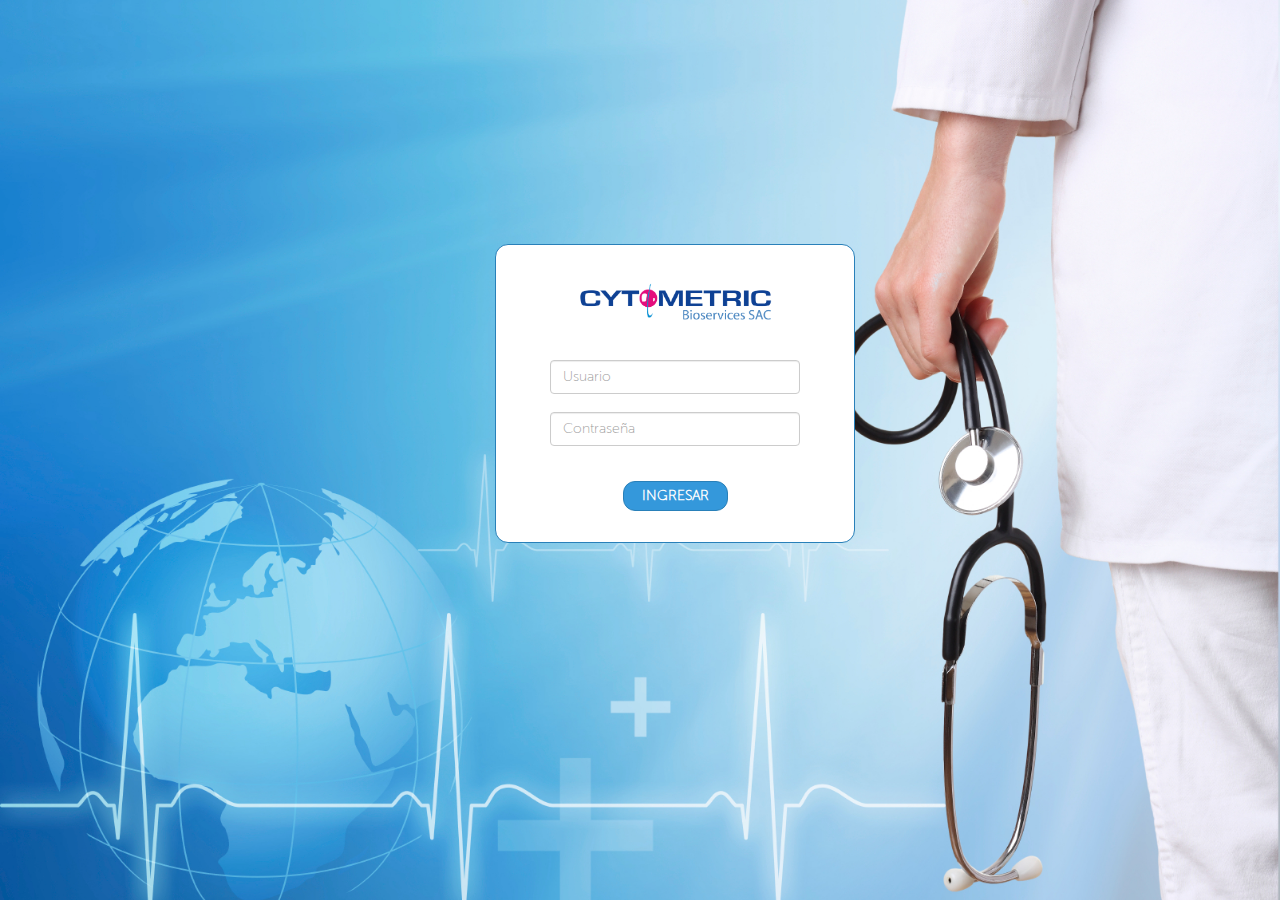
==== index.html @ cb340d28 "Primer avance" ====
<!DOCTYPE>
<html>
	<head>
		<title>Cytometric</title>
		<meta charset="utf-8">
		<!-- Responsiveness -->
		<meta name="viewport" content="width=device-width, initial-scale=1.0, user-scalable=no">
		<link rel="stylesheet" type="text/css" href="stylesheets/main.css">
	</head>
	<body>
		<section id="login">
			<div class="row">
				<div class="col-md-4"></div>
				<div class="col-md-4">
					<div class="recuadro-login text-center">
						<div class="logo">
							<img src="assets/icons/logo.png">
						</div>
						<form method="post">
							<input class="form-control" type="text" name="user" placeholder="Usuario"><br>							
							<input class="form-control" type="password" name="password" placeholder="Contraseña"><br>
						  <button class="btn btn-default" type="submit" value="ingresar">INGRESAR</button>							
						</form>
					</div>
				</div>		
			</div>
		</section>
		<script src="https://ajax.googleapis.com/ajax/libs/jquery/1.11.2/jquery.min.js"></script>
		<!-- Javascripts de Bootstrap -->
		<script src="javascripts/b3/collapse.js"></script>
		<script src="javascripts/b3/transition.js"></script>
	</body>	
</html>
---- stylesheets/main.css ----
@charset "UTF-8";
/*========================================
=            Bootstrap                   =
========================================*/
/*========================================
=          Twitter Bootstrap 3.2      =
========================================*/
/*! normalize.css v3.0.2 | MIT License | git.io/normalize */
html {
  font-family: sans-serif;
  -ms-text-size-adjust: 100%;
  -webkit-text-size-adjust: 100%; }

body {
  margin: 0; }

article,
aside,
details,
figcaption,
figure,
footer,
header,
hgroup,
main,
menu,
nav,
section,
summary {
  display: block; }

audio,
canvas,
progress,
video {
  display: inline-block;
  vertical-align: baseline; }

audio:not([controls]) {
  display: none;
  height: 0; }

[hidden],
template {
  display: none; }

a {
  background-color: transparent; }

a:active,
a:hover {
  outline: 0; }

abbr[title] {
  border-bottom: 1px dotted; }

b,
strong {
  font-weight: bold; }

dfn {
  font-style: italic; }

h1 {
  font-size: 2em;
  margin: 0.67em 0; }

mark {
  background: #ff0;
  color: #000; }

small {
  font-size: 80%; }

sub,
sup {
  font-size: 75%;
  line-height: 0;
  position: relative;
  vertical-align: baseline; }

sup {
  top: -0.5em; }

sub {
  bottom: -0.25em; }

img {
  border: 0; }

svg:not(:root) {
  overflow: hidden; }

figure {
  margin: 1em 40px; }

hr {
  -moz-box-sizing: content-box;
  box-sizing: content-box;
  height: 0; }

pre {
  overflow: auto; }

code,
kbd,
pre,
samp {
  font-family: monospace, monospace;
  font-size: 1em; }

button,
input,
optgroup,
select,
textarea {
  color: inherit;
  font: inherit;
  margin: 0; }

button {
  overflow: visible; }

button,
select {
  text-transform: none; }

button,
html input[type="button"],
input[type="reset"],
input[type="submit"] {
  -webkit-appearance: button;
  cursor: pointer; }

button[disabled],
html input[disabled] {
  cursor: default; }

button::-moz-focus-inner,
input::-moz-focus-inner {
  border: 0;
  padding: 0; }

input {
  line-height: normal; }

input[type="checkbox"],
input[type="radio"] {
  box-sizing: border-box;
  padding: 0; }

input[type="number"]::-webkit-inner-spin-button,
input[type="number"]::-webkit-outer-spin-button {
  height: auto; }

input[type="search"] {
  -webkit-appearance: textfield;
  -moz-box-sizing: content-box;
  -webkit-box-sizing: content-box;
  box-sizing: content-box; }

input[type="search"]::-webkit-search-cancel-button,
input[type="search"]::-webkit-search-decoration {
  -webkit-appearance: none; }

fieldset {
  border: 1px solid #c0c0c0;
  margin: 0 2px;
  padding: 0.35em 0.625em 0.75em; }

legend {
  border: 0;
  padding: 0; }

textarea {
  overflow: auto; }

optgroup {
  font-weight: bold; }

table {
  border-collapse: collapse;
  border-spacing: 0; }

td,
th {
  padding: 0; }

* {
  -webkit-box-sizing: border-box;
  -moz-box-sizing: border-box;
  box-sizing: border-box; }

*:before,
*:after {
  -webkit-box-sizing: border-box;
  -moz-box-sizing: border-box;
  box-sizing: border-box; }

html {
  font-size: 10px;
  -webkit-tap-highlight-color: transparent; }

body {
  font-family: "Helvetica Neue", Helvetica, Arial, sans-serif;
  font-size: 14px;
  line-height: 1.42857;
  color: #333333;
  background-color: #fff; }

input,
button,
select,
textarea {
  font-family: inherit;
  font-size: inherit;
  line-height: inherit; }

a {
  color: #337ab7;
  text-decoration: none; }
  a:hover, a:focus {
    color: #23527c;
    text-decoration: underline; }
  a:focus {
    outline: thin dotted;
    outline: 5px auto -webkit-focus-ring-color;
    outline-offset: -2px; }

figure {
  margin: 0; }

img {
  vertical-align: middle; }

.img-responsive {
  display: block;
  max-width: 100%;
  height: auto; }

.img-rounded {
  border-radius: 6px; }

.img-thumbnail {
  padding: 4px;
  line-height: 1.42857;
  background-color: #fff;
  border: 1px solid #ddd;
  border-radius: 4px;
  -webkit-transition: all 0.2s ease-in-out;
  -o-transition: all 0.2s ease-in-out;
  transition: all 0.2s ease-in-out;
  display: inline-block;
  max-width: 100%;
  height: auto; }

.img-circle {
  border-radius: 50%; }

hr {
  margin-top: 20px;
  margin-bottom: 20px;
  border: 0;
  border-top: 1px solid #eeeeee; }

.sr-only {
  position: absolute;
  width: 1px;
  height: 1px;
  margin: -1px;
  padding: 0;
  overflow: hidden;
  clip: rect(0, 0, 0, 0);
  border: 0; }

.sr-only-focusable:active, .sr-only-focusable:focus {
  position: static;
  width: auto;
  height: auto;
  margin: 0;
  overflow: visible;
  clip: auto; }

[role="button"] {
  cursor: pointer; }

/*! Source: https://github.com/h5bp/html5-boilerplate/blob/master/src/css/main.css */
@media print {
  *,
  *:before,
  *:after {
    background: transparent !important;
    color: #000 !important;
    box-shadow: none !important;
    text-shadow: none !important; }

  a,
  a:visited {
    text-decoration: underline; }

  a[href]:after {
    content: " (" attr(href) ")"; }

  abbr[title]:after {
    content: " (" attr(title) ")"; }

  a[href^="#"]:after,
  a[href^="javascript:"]:after {
    content: ""; }

  pre,
  blockquote {
    border: 1px solid #999;
    page-break-inside: avoid; }

  thead {
    display: table-header-group; }

  tr,
  img {
    page-break-inside: avoid; }

  img {
    max-width: 100% !important; }

  p,
  h2,
  h3 {
    orphans: 3;
    widows: 3; }

  h2,
  h3 {
    page-break-after: avoid; }

  select {
    background: #fff !important; }

  .navbar {
    display: none; }

  .btn > .caret,
  .dropup > .btn > .caret {
    border-top-color: #000 !important; }

  .label {
    border: 1px solid #000; }

  .table {
    border-collapse: collapse !important; }
    .table td,
    .table th {
      background-color: #fff !important; }

  .table-bordered th,
  .table-bordered td {
    border: 1px solid #ddd !important; } }
h1, h2, h3, h4, h5, h6,
.h1, .h2, .h3, .h4, .h5, .h6 {
  font-family: inherit;
  font-weight: 500;
  line-height: 1.1;
  color: inherit; }
  h1 small,
  h1 .small, h2 small,
  h2 .small, h3 small,
  h3 .small, h4 small,
  h4 .small, h5 small,
  h5 .small, h6 small,
  h6 .small,
  .h1 small,
  .h1 .small, .h2 small,
  .h2 .small, .h3 small,
  .h3 .small, .h4 small,
  .h4 .small, .h5 small,
  .h5 .small, .h6 small,
  .h6 .small {
    font-weight: normal;
    line-height: 1;
    color: #777777; }

h1, .h1,
h2, .h2,
h3, .h3 {
  margin-top: 20px;
  margin-bottom: 10px; }
  h1 small,
  h1 .small, .h1 small,
  .h1 .small,
  h2 small,
  h2 .small, .h2 small,
  .h2 .small,
  h3 small,
  h3 .small, .h3 small,
  .h3 .small {
    font-size: 65%; }

h4, .h4,
h5, .h5,
h6, .h6 {
  margin-top: 10px;
  margin-bottom: 10px; }
  h4 small,
  h4 .small, .h4 small,
  .h4 .small,
  h5 small,
  h5 .small, .h5 small,
  .h5 .small,
  h6 small,
  h6 .small, .h6 small,
  .h6 .small {
    font-size: 75%; }

h1, .h1 {
  font-size: 36px; }

h2, .h2 {
  font-size: 30px; }

h3, .h3 {
  font-size: 24px; }

h4, .h4 {
  font-size: 18px; }

h5, .h5 {
  font-size: 14px; }

h6, .h6 {
  font-size: 12px; }

p {
  margin: 0 0 10px; }

.lead {
  margin-bottom: 20px;
  font-size: 16px;
  font-weight: 300;
  line-height: 1.4; }
  @media (min-width: 768px) {
    .lead {
      font-size: 21px; } }

small,
.small {
  font-size: 85%; }

mark,
.mark {
  background-color: #fcf8e3;
  padding: .2em; }

.text-left {
  text-align: left; }

.text-right {
  text-align: right; }

.text-center {
  text-align: center; }

.text-justify {
  text-align: justify; }

.text-nowrap {
  white-space: nowrap; }

.text-lowercase {
  text-transform: lowercase; }

.text-uppercase, .initialism {
  text-transform: uppercase; }

.text-capitalize {
  text-transform: capitalize; }

.text-muted {
  color: #777777; }

.text-primary {
  color: #337ab7; }

a.text-primary:hover {
  color: #286090; }

.text-success {
  color: #3c763d; }

a.text-success:hover {
  color: #2b542c; }

.text-info {
  color: #31708f; }

a.text-info:hover {
  color: #245269; }

.text-warning {
  color: #8a6d3b; }

a.text-warning:hover {
  color: #66512c; }

.text-danger {
  color: #a94442; }

a.text-danger:hover {
  color: #843534; }

.bg-primary {
  color: #fff; }

.bg-primary {
  background-color: #337ab7; }

a.bg-primary:hover {
  background-color: #286090; }

.bg-success {
  background-color: #dff0d8; }

a.bg-success:hover {
  background-color: #c1e2b3; }

.bg-info {
  background-color: #d9edf7; }

a.bg-info:hover {
  background-color: #afd9ee; }

.bg-warning {
  background-color: #fcf8e3; }

a.bg-warning:hover {
  background-color: #f7ecb5; }

.bg-danger {
  background-color: #f2dede; }

a.bg-danger:hover {
  background-color: #e4b9b9; }

.page-header {
  padding-bottom: 9px;
  margin: 40px 0 20px;
  border-bottom: 1px solid #eeeeee; }

ul,
ol {
  margin-top: 0;
  margin-bottom: 10px; }
  ul ul,
  ul ol,
  ol ul,
  ol ol {
    margin-bottom: 0; }

.list-unstyled {
  padding-left: 0;
  list-style: none; }

.list-inline {
  padding-left: 0;
  list-style: none;
  margin-left: -5px; }
  .list-inline > li {
    display: inline-block;
    padding-left: 5px;
    padding-right: 5px; }

dl {
  margin-top: 0;
  margin-bottom: 20px; }

dt,
dd {
  line-height: 1.42857; }

dt {
  font-weight: bold; }

dd {
  margin-left: 0; }

.dl-horizontal dd:before, .dl-horizontal dd:after {
  content: " ";
  display: table; }
.dl-horizontal dd:after {
  clear: both; }
@media (min-width: 768px) {
  .dl-horizontal dt {
    float: left;
    width: 160px;
    clear: left;
    text-align: right;
    overflow: hidden;
    text-overflow: ellipsis;
    white-space: nowrap; }
  .dl-horizontal dd {
    margin-left: 180px; } }

abbr[title],
abbr[data-original-title] {
  cursor: help;
  border-bottom: 1px dotted #777777; }

.initialism {
  font-size: 90%; }

blockquote {
  padding: 10px 20px;
  margin: 0 0 20px;
  font-size: 17.5px;
  border-left: 5px solid #eeeeee; }
  blockquote p:last-child,
  blockquote ul:last-child,
  blockquote ol:last-child {
    margin-bottom: 0; }
  blockquote footer,
  blockquote small,
  blockquote .small {
    display: block;
    font-size: 80%;
    line-height: 1.42857;
    color: #777777; }
    blockquote footer:before,
    blockquote small:before,
    blockquote .small:before {
      content: '\2014 \00A0'; }

.blockquote-reverse,
blockquote.pull-right {
  padding-right: 15px;
  padding-left: 0;
  border-right: 5px solid #eeeeee;
  border-left: 0;
  text-align: right; }
  .blockquote-reverse footer:before,
  .blockquote-reverse small:before,
  .blockquote-reverse .small:before,
  blockquote.pull-right footer:before,
  blockquote.pull-right small:before,
  blockquote.pull-right .small:before {
    content: ''; }
  .blockquote-reverse footer:after,
  .blockquote-reverse small:after,
  .blockquote-reverse .small:after,
  blockquote.pull-right footer:after,
  blockquote.pull-right small:after,
  blockquote.pull-right .small:after {
    content: '\00A0 \2014'; }

address {
  margin-bottom: 20px;
  font-style: normal;
  line-height: 1.42857; }

code,
kbd,
pre,
samp {
  font-family: Menlo, Monaco, Consolas, "Courier New", monospace; }

code {
  padding: 2px 4px;
  font-size: 90%;
  color: #c7254e;
  background-color: #f9f2f4;
  border-radius: 4px; }

kbd {
  padding: 2px 4px;
  font-size: 90%;
  color: #fff;
  background-color: #333;
  border-radius: 3px;
  box-shadow: inset 0 -1px 0 rgba(0, 0, 0, 0.25); }
  kbd kbd {
    padding: 0;
    font-size: 100%;
    font-weight: bold;
    box-shadow: none; }

pre {
  display: block;
  padding: 9.5px;
  margin: 0 0 10px;
  font-size: 13px;
  line-height: 1.42857;
  word-break: break-all;
  word-wrap: break-word;
  color: #333333;
  background-color: #f5f5f5;
  border: 1px solid #ccc;
  border-radius: 4px; }
  pre code {
    padding: 0;
    font-size: inherit;
    color: inherit;
    white-space: pre-wrap;
    background-color: transparent;
    border-radius: 0; }

.pre-scrollable {
  max-height: 340px;
  overflow-y: scroll; }

.container {
  margin-right: auto;
  margin-left: auto;
  padding-left: 15px;
  padding-right: 15px; }
  .container:before, .container:after {
    content: " ";
    display: table; }
  .container:after {
    clear: both; }
  @media (min-width: 768px) {
    .container {
      width: 750px; } }
  @media (min-width: 992px) {
    .container {
      width: 970px; } }
  @media (min-width: 1200px) {
    .container {
      width: 1170px; } }

.container-fluid {
  margin-right: auto;
  margin-left: auto;
  padding-left: 15px;
  padding-right: 15px; }
  .container-fluid:before, .container-fluid:after {
    content: " ";
    display: table; }
  .container-fluid:after {
    clear: both; }

.row {
  margin-left: -15px;
  margin-right: -15px; }
  .row:before, .row:after {
    content: " ";
    display: table; }
  .row:after {
    clear: both; }

.col-xs-1, .col-sm-1, .col-md-1, .col-lg-1, .col-xs-2, .col-sm-2, .col-md-2, .col-lg-2, .col-xs-3, .col-sm-3, .col-md-3, .col-lg-3, .col-xs-4, .col-sm-4, .col-md-4, .col-lg-4, .col-xs-5, .col-sm-5, .col-md-5, .col-lg-5, .col-xs-6, .col-sm-6, .col-md-6, .col-lg-6, .col-xs-7, .col-sm-7, .col-md-7, .col-lg-7, .col-xs-8, .col-sm-8, .col-md-8, .col-lg-8, .col-xs-9, .col-sm-9, .col-md-9, .col-lg-9, .col-xs-10, .col-sm-10, .col-md-10, .col-lg-10, .col-xs-11, .col-sm-11, .col-md-11, .col-lg-11, .col-xs-12, .col-sm-12, .col-md-12, .col-lg-12 {
  position: relative;
  min-height: 1px;
  padding-left: 15px;
  padding-right: 15px; }

.col-xs-1, .col-xs-2, .col-xs-3, .col-xs-4, .col-xs-5, .col-xs-6, .col-xs-7, .col-xs-8, .col-xs-9, .col-xs-10, .col-xs-11, .col-xs-12 {
  float: left; }

.col-xs-1 {
  width: 8.33333%; }

.col-xs-2 {
  width: 16.66667%; }

.col-xs-3 {
  width: 25%; }

.col-xs-4 {
  width: 33.33333%; }

.col-xs-5 {
  width: 41.66667%; }

.col-xs-6 {
  width: 50%; }

.col-xs-7 {
  width: 58.33333%; }

.col-xs-8 {
  width: 66.66667%; }

.col-xs-9 {
  width: 75%; }

.col-xs-10 {
  width: 83.33333%; }

.col-xs-11 {
  width: 91.66667%; }

.col-xs-12 {
  width: 100%; }

.col-xs-pull-0 {
  right: auto; }

.col-xs-pull-1 {
  right: 8.33333%; }

.col-xs-pull-2 {
  right: 16.66667%; }

.col-xs-pull-3 {
  right: 25%; }

.col-xs-pull-4 {
  right: 33.33333%; }

.col-xs-pull-5 {
  right: 41.66667%; }

.col-xs-pull-6 {
  right: 50%; }

.col-xs-pull-7 {
  right: 58.33333%; }

.col-xs-pull-8 {
  right: 66.66667%; }

.col-xs-pull-9 {
  right: 75%; }

.col-xs-pull-10 {
  right: 83.33333%; }

.col-xs-pull-11 {
  right: 91.66667%; }

.col-xs-pull-12 {
  right: 100%; }

.col-xs-push-0 {
  left: auto; }

.col-xs-push-1 {
  left: 8.33333%; }

.col-xs-push-2 {
  left: 16.66667%; }

.col-xs-push-3 {
  left: 25%; }

.col-xs-push-4 {
  left: 33.33333%; }

.col-xs-push-5 {
  left: 41.66667%; }

.col-xs-push-6 {
  left: 50%; }

.col-xs-push-7 {
  left: 58.33333%; }

.col-xs-push-8 {
  left: 66.66667%; }

.col-xs-push-9 {
  left: 75%; }

.col-xs-push-10 {
  left: 83.33333%; }

.col-xs-push-11 {
  left: 91.66667%; }

.col-xs-push-12 {
  left: 100%; }

.col-xs-offset-0 {
  margin-left: 0%; }

.col-xs-offset-1 {
  margin-left: 8.33333%; }

.col-xs-offset-2 {
  margin-left: 16.66667%; }

.col-xs-offset-3 {
  margin-left: 25%; }

.col-xs-offset-4 {
  margin-left: 33.33333%; }

.col-xs-offset-5 {
  margin-left: 41.66667%; }

.col-xs-offset-6 {
  margin-left: 50%; }

.col-xs-offset-7 {
  margin-left: 58.33333%; }

.col-xs-offset-8 {
  margin-left: 66.66667%; }

.col-xs-offset-9 {
  margin-left: 75%; }

.col-xs-offset-10 {
  margin-left: 83.33333%; }

.col-xs-offset-11 {
  margin-left: 91.66667%; }

.col-xs-offset-12 {
  margin-left: 100%; }

@media (min-width: 768px) {
  .col-sm-1, .col-sm-2, .col-sm-3, .col-sm-4, .col-sm-5, .col-sm-6, .col-sm-7, .col-sm-8, .col-sm-9, .col-sm-10, .col-sm-11, .col-sm-12 {
    float: left; }

  .col-sm-1 {
    width: 8.33333%; }

  .col-sm-2 {
    width: 16.66667%; }

  .col-sm-3 {
    width: 25%; }

  .col-sm-4 {
    width: 33.33333%; }

  .col-sm-5 {
    width: 41.66667%; }

  .col-sm-6 {
    width: 50%; }

  .col-sm-7 {
    width: 58.33333%; }

  .col-sm-8 {
    width: 66.66667%; }

  .col-sm-9 {
    width: 75%; }

  .col-sm-10 {
    width: 83.33333%; }

  .col-sm-11 {
    width: 91.66667%; }

  .col-sm-12 {
    width: 100%; }

  .col-sm-pull-0 {
    right: auto; }

  .col-sm-pull-1 {
    right: 8.33333%; }

  .col-sm-pull-2 {
    right: 16.66667%; }

  .col-sm-pull-3 {
    right: 25%; }

  .col-sm-pull-4 {
    right: 33.33333%; }

  .col-sm-pull-5 {
    right: 41.66667%; }

  .col-sm-pull-6 {
    right: 50%; }

  .col-sm-pull-7 {
    right: 58.33333%; }

  .col-sm-pull-8 {
    right: 66.66667%; }

  .col-sm-pull-9 {
    right: 75%; }

  .col-sm-pull-10 {
    right: 83.33333%; }

  .col-sm-pull-11 {
    right: 91.66667%; }

  .col-sm-pull-12 {
    right: 100%; }

  .col-sm-push-0 {
    left: auto; }

  .col-sm-push-1 {
    left: 8.33333%; }

  .col-sm-push-2 {
    left: 16.66667%; }

  .col-sm-push-3 {
    left: 25%; }

  .col-sm-push-4 {
    left: 33.33333%; }

  .col-sm-push-5 {
    left: 41.66667%; }

  .col-sm-push-6 {
    left: 50%; }

  .col-sm-push-7 {
    left: 58.33333%; }

  .col-sm-push-8 {
    left: 66.66667%; }

  .col-sm-push-9 {
    left: 75%; }

  .col-sm-push-10 {
    left: 83.33333%; }

  .col-sm-push-11 {
    left: 91.66667%; }

  .col-sm-push-12 {
    left: 100%; }

  .col-sm-offset-0 {
    margin-left: 0%; }

  .col-sm-offset-1 {
    margin-left: 8.33333%; }

  .col-sm-offset-2 {
    margin-left: 16.66667%; }

  .col-sm-offset-3 {
    margin-left: 25%; }

  .col-sm-offset-4 {
    margin-left: 33.33333%; }

  .col-sm-offset-5 {
    margin-left: 41.66667%; }

  .col-sm-offset-6 {
    margin-left: 50%; }

  .col-sm-offset-7 {
    margin-left: 58.33333%; }

  .col-sm-offset-8 {
    margin-left: 66.66667%; }

  .col-sm-offset-9 {
    margin-left: 75%; }

  .col-sm-offset-10 {
    margin-left: 83.33333%; }

  .col-sm-offset-11 {
    margin-left: 91.66667%; }

  .col-sm-offset-12 {
    margin-left: 100%; } }
@media (min-width: 992px) {
  .col-md-1, .col-md-2, .col-md-3, .col-md-4, .col-md-5, .col-md-6, .col-md-7, .col-md-8, .col-md-9, .col-md-10, .col-md-11, .col-md-12 {
    float: left; }

  .col-md-1 {
    width: 8.33333%; }

  .col-md-2 {
    width: 16.66667%; }

  .col-md-3 {
    width: 25%; }

  .col-md-4 {
    width: 33.33333%; }

  .col-md-5 {
    width: 41.66667%; }

  .col-md-6 {
    width: 50%; }

  .col-md-7 {
    width: 58.33333%; }

  .col-md-8 {
    width: 66.66667%; }

  .col-md-9 {
    width: 75%; }

  .col-md-10 {
    width: 83.33333%; }

  .col-md-11 {
    width: 91.66667%; }

  .col-md-12 {
    width: 100%; }

  .col-md-pull-0 {
    right: auto; }

  .col-md-pull-1 {
    right: 8.33333%; }

  .col-md-pull-2 {
    right: 16.66667%; }

  .col-md-pull-3 {
    right: 25%; }

  .col-md-pull-4 {
    right: 33.33333%; }

  .col-md-pull-5 {
    right: 41.66667%; }

  .col-md-pull-6 {
    right: 50%; }

  .col-md-pull-7 {
    right: 58.33333%; }

  .col-md-pull-8 {
    right: 66.66667%; }

  .col-md-pull-9 {
    right: 75%; }

  .col-md-pull-10 {
    right: 83.33333%; }

  .col-md-pull-11 {
    right: 91.66667%; }

  .col-md-pull-12 {
    right: 100%; }

  .col-md-push-0 {
    left: auto; }

  .col-md-push-1 {
    left: 8.33333%; }

  .col-md-push-2 {
    left: 16.66667%; }

  .col-md-push-3 {
    left: 25%; }

  .col-md-push-4 {
    left: 33.33333%; }

  .col-md-push-5 {
    left: 41.66667%; }

  .col-md-push-6 {
    left: 50%; }

  .col-md-push-7 {
    left: 58.33333%; }

  .col-md-push-8 {
    left: 66.66667%; }

  .col-md-push-9 {
    left: 75%; }

  .col-md-push-10 {
    left: 83.33333%; }

  .col-md-push-11 {
    left: 91.66667%; }

  .col-md-push-12 {
    left: 100%; }

  .col-md-offset-0 {
    margin-left: 0%; }

  .col-md-offset-1 {
    margin-left: 8.33333%; }

  .col-md-offset-2 {
    margin-left: 16.66667%; }

  .col-md-offset-3 {
    margin-left: 25%; }

  .col-md-offset-4 {
    margin-left: 33.33333%; }

  .col-md-offset-5 {
    margin-left: 41.66667%; }

  .col-md-offset-6 {
    margin-left: 50%; }

  .col-md-offset-7 {
    margin-left: 58.33333%; }

  .col-md-offset-8 {
    margin-left: 66.66667%; }

  .col-md-offset-9 {
    margin-left: 75%; }

  .col-md-offset-10 {
    margin-left: 83.33333%; }

  .col-md-offset-11 {
    margin-left: 91.66667%; }

  .col-md-offset-12 {
    margin-left: 100%; } }
@media (min-width: 1200px) {
  .col-lg-1, .col-lg-2, .col-lg-3, .col-lg-4, .col-lg-5, .col-lg-6, .col-lg-7, .col-lg-8, .col-lg-9, .col-lg-10, .col-lg-11, .col-lg-12 {
    float: left; }

  .col-lg-1 {
    width: 8.33333%; }

  .col-lg-2 {
    width: 16.66667%; }

  .col-lg-3 {
    width: 25%; }

  .col-lg-4 {
    width: 33.33333%; }

  .col-lg-5 {
    width: 41.66667%; }

  .col-lg-6 {
    width: 50%; }

  .col-lg-7 {
    width: 58.33333%; }

  .col-lg-8 {
    width: 66.66667%; }

  .col-lg-9 {
    width: 75%; }

  .col-lg-10 {
    width: 83.33333%; }

  .col-lg-11 {
    width: 91.66667%; }

  .col-lg-12 {
    width: 100%; }

  .col-lg-pull-0 {
    right: auto; }

  .col-lg-pull-1 {
    right: 8.33333%; }

  .col-lg-pull-2 {
    right: 16.66667%; }

  .col-lg-pull-3 {
    right: 25%; }

  .col-lg-pull-4 {
    right: 33.33333%; }

  .col-lg-pull-5 {
    right: 41.66667%; }

  .col-lg-pull-6 {
    right: 50%; }

  .col-lg-pull-7 {
    right: 58.33333%; }

  .col-lg-pull-8 {
    right: 66.66667%; }

  .col-lg-pull-9 {
    right: 75%; }

  .col-lg-pull-10 {
    right: 83.33333%; }

  .col-lg-pull-11 {
    right: 91.66667%; }

  .col-lg-pull-12 {
    right: 100%; }

  .col-lg-push-0 {
    left: auto; }

  .col-lg-push-1 {
    left: 8.33333%; }

  .col-lg-push-2 {
    left: 16.66667%; }

  .col-lg-push-3 {
    left: 25%; }

  .col-lg-push-4 {
    left: 33.33333%; }

  .col-lg-push-5 {
    left: 41.66667%; }

  .col-lg-push-6 {
    left: 50%; }

  .col-lg-push-7 {
    left: 58.33333%; }

  .col-lg-push-8 {
    left: 66.66667%; }

  .col-lg-push-9 {
    left: 75%; }

  .col-lg-push-10 {
    left: 83.33333%; }

  .col-lg-push-11 {
    left: 91.66667%; }

  .col-lg-push-12 {
    left: 100%; }

  .col-lg-offset-0 {
    margin-left: 0%; }

  .col-lg-offset-1 {
    margin-left: 8.33333%; }

  .col-lg-offset-2 {
    margin-left: 16.66667%; }

  .col-lg-offset-3 {
    margin-left: 25%; }

  .col-lg-offset-4 {
    margin-left: 33.33333%; }

  .col-lg-offset-5 {
    margin-left: 41.66667%; }

  .col-lg-offset-6 {
    margin-left: 50%; }

  .col-lg-offset-7 {
    margin-left: 58.33333%; }

  .col-lg-offset-8 {
    margin-left: 66.66667%; }

  .col-lg-offset-9 {
    margin-left: 75%; }

  .col-lg-offset-10 {
    margin-left: 83.33333%; }

  .col-lg-offset-11 {
    margin-left: 91.66667%; }

  .col-lg-offset-12 {
    margin-left: 100%; } }
table {
  background-color: transparent; }

caption {
  padding-top: 8px;
  padding-bottom: 8px;
  color: #777777;
  text-align: left; }

th {
  text-align: left; }

.table {
  width: 100%;
  max-width: 100%;
  margin-bottom: 20px; }
  .table > thead > tr > th,
  .table > thead > tr > td,
  .table > tbody > tr > th,
  .table > tbody > tr > td,
  .table > tfoot > tr > th,
  .table > tfoot > tr > td {
    padding: 8px;
    line-height: 1.42857;
    vertical-align: top;
    border-top: 1px solid #ddd; }
  .table > thead > tr > th {
    vertical-align: bottom;
    border-bottom: 2px solid #ddd; }
  .table > caption + thead > tr:first-child > th,
  .table > caption + thead > tr:first-child > td,
  .table > colgroup + thead > tr:first-child > th,
  .table > colgroup + thead > tr:first-child > td,
  .table > thead:first-child > tr:first-child > th,
  .table > thead:first-child > tr:first-child > td {
    border-top: 0; }
  .table > tbody + tbody {
    border-top: 2px solid #ddd; }
  .table .table {
    background-color: #fff; }

.table-condensed > thead > tr > th,
.table-condensed > thead > tr > td,
.table-condensed > tbody > tr > th,
.table-condensed > tbody > tr > td,
.table-condensed > tfoot > tr > th,
.table-condensed > tfoot > tr > td {
  padding: 5px; }

.table-bordered {
  border: 1px solid #ddd; }
  .table-bordered > thead > tr > th,
  .table-bordered > thead > tr > td,
  .table-bordered > tbody > tr > th,
  .table-bordered > tbody > tr > td,
  .table-bordered > tfoot > tr > th,
  .table-bordered > tfoot > tr > td {
    border: 1px solid #ddd; }
  .table-bordered > thead > tr > th,
  .table-bordered > thead > tr > td {
    border-bottom-width: 2px; }

.table-striped > tbody > tr:nth-of-type(odd) {
  background-color: #f9f9f9; }

.table-hover > tbody > tr:hover {
  background-color: #f5f5f5; }

table col[class*="col-"] {
  position: static;
  float: none;
  display: table-column; }

table td[class*="col-"],
table th[class*="col-"] {
  position: static;
  float: none;
  display: table-cell; }

.table > thead > tr > td.active,
.table > thead > tr > th.active, .table > thead > tr.active > td, .table > thead > tr.active > th,
.table > tbody > tr > td.active,
.table > tbody > tr > th.active,
.table > tbody > tr.active > td,
.table > tbody > tr.active > th,
.table > tfoot > tr > td.active,
.table > tfoot > tr > th.active,
.table > tfoot > tr.active > td,
.table > tfoot > tr.active > th {
  background-color: #f5f5f5; }

.table-hover > tbody > tr > td.active:hover,
.table-hover > tbody > tr > th.active:hover, .table-hover > tbody > tr.active:hover > td, .table-hover > tbody > tr:hover > .active, .table-hover > tbody > tr.active:hover > th {
  background-color: #e8e8e8; }

.table > thead > tr > td.success,
.table > thead > tr > th.success, .table > thead > tr.success > td, .table > thead > tr.success > th,
.table > tbody > tr > td.success,
.table > tbody > tr > th.success,
.table > tbody > tr.success > td,
.table > tbody > tr.success > th,
.table > tfoot > tr > td.success,
.table > tfoot > tr > th.success,
.table > tfoot > tr.success > td,
.table > tfoot > tr.success > th {
  background-color: #dff0d8; }

.table-hover > tbody > tr > td.success:hover,
.table-hover > tbody > tr > th.success:hover, .table-hover > tbody > tr.success:hover > td, .table-hover > tbody > tr:hover > .success, .table-hover > tbody > tr.success:hover > th {
  background-color: #d0e9c6; }

.table > thead > tr > td.info,
.table > thead > tr > th.info, .table > thead > tr.info > td, .table > thead > tr.info > th,
.table > tbody > tr > td.info,
.table > tbody > tr > th.info,
.table > tbody > tr.info > td,
.table > tbody > tr.info > th,
.table > tfoot > tr > td.info,
.table > tfoot > tr > th.info,
.table > tfoot > tr.info > td,
.table > tfoot > tr.info > th {
  background-color: #d9edf7; }

.table-hover > tbody > tr > td.info:hover,
.table-hover > tbody > tr > th.info:hover, .table-hover > tbody > tr.info:hover > td, .table-hover > tbody > tr:hover > .info, .table-hover > tbody > tr.info:hover > th {
  background-color: #c4e3f3; }

.table > thead > tr > td.warning,
.table > thead > tr > th.warning, .table > thead > tr.warning > td, .table > thead > tr.warning > th,
.table > tbody > tr > td.warning,
.table > tbody > tr > th.warning,
.table > tbody > tr.warning > td,
.table > tbody > tr.warning > th,
.table > tfoot > tr > td.warning,
.table > tfoot > tr > th.warning,
.table > tfoot > tr.warning > td,
.table > tfoot > tr.warning > th {
  background-color: #fcf8e3; }

.table-hover > tbody > tr > td.warning:hover,
.table-hover > tbody > tr > th.warning:hover, .table-hover > tbody > tr.warning:hover > td, .table-hover > tbody > tr:hover > .warning, .table-hover > tbody > tr.warning:hover > th {
  background-color: #faf2cc; }

.table > thead > tr > td.danger,
.table > thead > tr > th.danger, .table > thead > tr.danger > td, .table > thead > tr.danger > th,
.table > tbody > tr > td.danger,
.table > tbody > tr > th.danger,
.table > tbody > tr.danger > td,
.table > tbody > tr.danger > th,
.table > tfoot > tr > td.danger,
.table > tfoot > tr > th.danger,
.table > tfoot > tr.danger > td,
.table > tfoot > tr.danger > th {
  background-color: #f2dede; }

.table-hover > tbody > tr > td.danger:hover,
.table-hover > tbody > tr > th.danger:hover, .table-hover > tbody > tr.danger:hover > td, .table-hover > tbody > tr:hover > .danger, .table-hover > tbody > tr.danger:hover > th {
  background-color: #ebcccc; }

.table-responsive {
  overflow-x: auto;
  min-height: 0.01%; }
  @media screen and (max-width: 767px) {
    .table-responsive {
      width: 100%;
      margin-bottom: 15px;
      overflow-y: hidden;
      -ms-overflow-style: -ms-autohiding-scrollbar;
      border: 1px solid #ddd; }
      .table-responsive > .table {
        margin-bottom: 0; }
        .table-responsive > .table > thead > tr > th,
        .table-responsive > .table > thead > tr > td,
        .table-responsive > .table > tbody > tr > th,
        .table-responsive > .table > tbody > tr > td,
        .table-responsive > .table > tfoot > tr > th,
        .table-responsive > .table > tfoot > tr > td {
          white-space: nowrap; }
      .table-responsive > .table-bordered {
        border: 0; }
        .table-responsive > .table-bordered > thead > tr > th:first-child,
        .table-responsive > .table-bordered > thead > tr > td:first-child,
        .table-responsive > .table-bordered > tbody > tr > th:first-child,
        .table-responsive > .table-bordered > tbody > tr > td:first-child,
        .table-responsive > .table-bordered > tfoot > tr > th:first-child,
        .table-responsive > .table-bordered > tfoot > tr > td:first-child {
          border-left: 0; }
        .table-responsive > .table-bordered > thead > tr > th:last-child,
        .table-responsive > .table-bordered > thead > tr > td:last-child,
        .table-responsive > .table-bordered > tbody > tr > th:last-child,
        .table-responsive > .table-bordered > tbody > tr > td:last-child,
        .table-responsive > .table-bordered > tfoot > tr > th:last-child,
        .table-responsive > .table-bordered > tfoot > tr > td:last-child {
          border-right: 0; }
        .table-responsive > .table-bordered > tbody > tr:last-child > th,
        .table-responsive > .table-bordered > tbody > tr:last-child > td,
        .table-responsive > .table-bordered > tfoot > tr:last-child > th,
        .table-responsive > .table-bordered > tfoot > tr:last-child > td {
          border-bottom: 0; } }

fieldset {
  padding: 0;
  margin: 0;
  border: 0;
  min-width: 0; }

legend {
  display: block;
  width: 100%;
  padding: 0;
  margin-bottom: 20px;
  font-size: 21px;
  line-height: inherit;
  color: #333333;
  border: 0;
  border-bottom: 1px solid #e5e5e5; }

label {
  display: inline-block;
  max-width: 100%;
  margin-bottom: 5px;
  font-weight: bold; }

input[type="search"] {
  -webkit-box-sizing: border-box;
  -moz-box-sizing: border-box;
  box-sizing: border-box; }

input[type="radio"],
input[type="checkbox"] {
  margin: 4px 0 0;
  margin-top: 1px \9;
  line-height: normal; }

input[type="file"] {
  display: block; }

input[type="range"] {
  display: block;
  width: 100%; }

select[multiple],
select[size] {
  height: auto; }

input[type="file"]:focus,
input[type="radio"]:focus,
input[type="checkbox"]:focus {
  outline: thin dotted;
  outline: 5px auto -webkit-focus-ring-color;
  outline-offset: -2px; }

output {
  display: block;
  padding-top: 7px;
  font-size: 14px;
  line-height: 1.42857;
  color: #555555; }

.form-control {
  display: block;
  width: 100%;
  height: 34px;
  padding: 6px 12px;
  font-size: 14px;
  line-height: 1.42857;
  color: #555555;
  background-color: #fff;
  background-image: none;
  border: 1px solid #ccc;
  border-radius: 4px;
  -webkit-box-shadow: inset 0 1px 1px rgba(0, 0, 0, 0.075);
  box-shadow: inset 0 1px 1px rgba(0, 0, 0, 0.075);
  -webkit-transition: border-color ease-in-out 0.15s, box-shadow ease-in-out 0.15s;
  -o-transition: border-color ease-in-out 0.15s, box-shadow ease-in-out 0.15s;
  transition: border-color ease-in-out 0.15s, box-shadow ease-in-out 0.15s; }
  .form-control:focus {
    border-color: #66afe9;
    outline: 0;
    -webkit-box-shadow: inset 0 1px 1px rgba(0, 0, 0, 0.075), 0 0 8px rgba(102, 175, 233, 0.6);
    box-shadow: inset 0 1px 1px rgba(0, 0, 0, 0.075), 0 0 8px rgba(102, 175, 233, 0.6); }
  .form-control::-moz-placeholder {
    color: #999;
    opacity: 1; }
  .form-control:-ms-input-placeholder {
    color: #999; }
  .form-control::-webkit-input-placeholder {
    color: #999; }
  .form-control[disabled], .form-control[readonly], fieldset[disabled] .form-control {
    background-color: #eeeeee;
    opacity: 1; }
  .form-control[disabled], fieldset[disabled] .form-control {
    cursor: not-allowed; }

textarea.form-control {
  height: auto; }

input[type="search"] {
  -webkit-appearance: none; }

@media screen and (-webkit-min-device-pixel-ratio: 0) {
  input[type="date"],
  input[type="time"],
  input[type="datetime-local"],
  input[type="month"] {
    line-height: 34px; }
    input[type="date"].input-sm, .input-group-sm > input[type="date"].form-control,
    .input-group-sm > input[type="date"].input-group-addon,
    .input-group-sm > .input-group-btn > input[type="date"].btn, .input-group-sm input[type="date"],
    input[type="time"].input-sm,
    .input-group-sm > input[type="time"].form-control,
    .input-group-sm > input[type="time"].input-group-addon,
    .input-group-sm > .input-group-btn > input[type="time"].btn, .input-group-sm
    input[type="time"],
    input[type="datetime-local"].input-sm,
    .input-group-sm > input[type="datetime-local"].form-control,
    .input-group-sm > input[type="datetime-local"].input-group-addon,
    .input-group-sm > .input-group-btn > input[type="datetime-local"].btn, .input-group-sm
    input[type="datetime-local"],
    input[type="month"].input-sm,
    .input-group-sm > input[type="month"].form-control,
    .input-group-sm > input[type="month"].input-group-addon,
    .input-group-sm > .input-group-btn > input[type="month"].btn, .input-group-sm
    input[type="month"] {
      line-height: 30px; }
    input[type="date"].input-lg, .input-group-lg > input[type="date"].form-control,
    .input-group-lg > input[type="date"].input-group-addon,
    .input-group-lg > .input-group-btn > input[type="date"].btn, .input-group-lg input[type="date"],
    input[type="time"].input-lg,
    .input-group-lg > input[type="time"].form-control,
    .input-group-lg > input[type="time"].input-group-addon,
    .input-group-lg > .input-group-btn > input[type="time"].btn, .input-group-lg
    input[type="time"],
    input[type="datetime-local"].input-lg,
    .input-group-lg > input[type="datetime-local"].form-control,
    .input-group-lg > input[type="datetime-local"].input-group-addon,
    .input-group-lg > .input-group-btn > input[type="datetime-local"].btn, .input-group-lg
    input[type="datetime-local"],
    input[type="month"].input-lg,
    .input-group-lg > input[type="month"].form-control,
    .input-group-lg > input[type="month"].input-group-addon,
    .input-group-lg > .input-group-btn > input[type="month"].btn, .input-group-lg
    input[type="month"] {
      line-height: 46px; } }
.form-group {
  margin-bottom: 15px; }

.radio,
.checkbox {
  position: relative;
  display: block;
  margin-top: 10px;
  margin-bottom: 10px; }
  .radio label,
  .checkbox label {
    min-height: 20px;
    padding-left: 20px;
    margin-bottom: 0;
    font-weight: normal;
    cursor: pointer; }

.radio input[type="radio"],
.radio-inline input[type="radio"],
.checkbox input[type="checkbox"],
.checkbox-inline input[type="checkbox"] {
  position: absolute;
  margin-left: -20px;
  margin-top: 4px \9; }

.radio + .radio,
.checkbox + .checkbox {
  margin-top: -5px; }

.radio-inline,
.checkbox-inline {
  position: relative;
  display: inline-block;
  padding-left: 20px;
  margin-bottom: 0;
  vertical-align: middle;
  font-weight: normal;
  cursor: pointer; }

.radio-inline + .radio-inline,
.checkbox-inline + .checkbox-inline {
  margin-top: 0;
  margin-left: 10px; }

input[type="radio"][disabled], input[type="radio"].disabled, fieldset[disabled] input[type="radio"],
input[type="checkbox"][disabled],
input[type="checkbox"].disabled, fieldset[disabled]
input[type="checkbox"] {
  cursor: not-allowed; }

.radio-inline.disabled, fieldset[disabled] .radio-inline,
.checkbox-inline.disabled, fieldset[disabled]
.checkbox-inline {
  cursor: not-allowed; }

.radio.disabled label, fieldset[disabled] .radio label,
.checkbox.disabled label, fieldset[disabled]
.checkbox label {
  cursor: not-allowed; }

.form-control-static {
  padding-top: 7px;
  padding-bottom: 7px;
  margin-bottom: 0;
  min-height: 34px; }
  .form-control-static.input-lg, .input-group-lg > .form-control-static.form-control,
  .input-group-lg > .form-control-static.input-group-addon,
  .input-group-lg > .input-group-btn > .form-control-static.btn, .form-control-static.input-sm, .input-group-sm > .form-control-static.form-control,
  .input-group-sm > .form-control-static.input-group-addon,
  .input-group-sm > .input-group-btn > .form-control-static.btn {
    padding-left: 0;
    padding-right: 0; }

.input-sm, .input-group-sm > .form-control,
.input-group-sm > .input-group-addon,
.input-group-sm > .input-group-btn > .btn {
  height: 30px;
  padding: 5px 10px;
  font-size: 12px;
  line-height: 1.5;
  border-radius: 3px; }

select.input-sm, .input-group-sm > select.form-control,
.input-group-sm > select.input-group-addon,
.input-group-sm > .input-group-btn > select.btn {
  height: 30px;
  line-height: 30px; }

textarea.input-sm, .input-group-sm > textarea.form-control,
.input-group-sm > textarea.input-group-addon,
.input-group-sm > .input-group-btn > textarea.btn,
select[multiple].input-sm,
.input-group-sm > select[multiple].form-control,
.input-group-sm > select[multiple].input-group-addon,
.input-group-sm > .input-group-btn > select[multiple].btn {
  height: auto; }

.form-group-sm .form-control {
  height: 30px;
  padding: 5px 10px;
  font-size: 12px;
  line-height: 1.5;
  border-radius: 3px; }
.form-group-sm select.form-control {
  height: 30px;
  line-height: 30px; }
.form-group-sm textarea.form-control,
.form-group-sm select[multiple].form-control {
  height: auto; }
.form-group-sm .form-control-static {
  height: 30px;
  padding: 5px 10px;
  font-size: 12px;
  line-height: 1.5;
  min-height: 32px; }

.input-lg, .input-group-lg > .form-control,
.input-group-lg > .input-group-addon,
.input-group-lg > .input-group-btn > .btn {
  height: 46px;
  padding: 10px 16px;
  font-size: 18px;
  line-height: 1.33333;
  border-radius: 6px; }

select.input-lg, .input-group-lg > select.form-control,
.input-group-lg > select.input-group-addon,
.input-group-lg > .input-group-btn > select.btn {
  height: 46px;
  line-height: 46px; }

textarea.input-lg, .input-group-lg > textarea.form-control,
.input-group-lg > textarea.input-group-addon,
.input-group-lg > .input-group-btn > textarea.btn,
select[multiple].input-lg,
.input-group-lg > select[multiple].form-control,
.input-group-lg > select[multiple].input-group-addon,
.input-group-lg > .input-group-btn > select[multiple].btn {
  height: auto; }

.form-group-lg .form-control {
  height: 46px;
  padding: 10px 16px;
  font-size: 18px;
  line-height: 1.33333;
  border-radius: 6px; }
.form-group-lg select.form-control {
  height: 46px;
  line-height: 46px; }
.form-group-lg textarea.form-control,
.form-group-lg select[multiple].form-control {
  height: auto; }
.form-group-lg .form-control-static {
  height: 46px;
  padding: 10px 16px;
  font-size: 18px;
  line-height: 1.33333;
  min-height: 38px; }

.has-feedback {
  position: relative; }
  .has-feedback .form-control {
    padding-right: 42.5px; }

.form-control-feedback {
  position: absolute;
  top: 0;
  right: 0;
  z-index: 2;
  display: block;
  width: 34px;
  height: 34px;
  line-height: 34px;
  text-align: center;
  pointer-events: none; }

.input-lg + .form-control-feedback, .input-group-lg > .form-control + .form-control-feedback,
.input-group-lg > .input-group-addon + .form-control-feedback,
.input-group-lg > .input-group-btn > .btn + .form-control-feedback {
  width: 46px;
  height: 46px;
  line-height: 46px; }

.input-sm + .form-control-feedback, .input-group-sm > .form-control + .form-control-feedback,
.input-group-sm > .input-group-addon + .form-control-feedback,
.input-group-sm > .input-group-btn > .btn + .form-control-feedback {
  width: 30px;
  height: 30px;
  line-height: 30px; }

.has-success .help-block,
.has-success .control-label,
.has-success .radio,
.has-success .checkbox,
.has-success .radio-inline,
.has-success .checkbox-inline, .has-success.radio label, .has-success.checkbox label, .has-success.radio-inline label, .has-success.checkbox-inline label {
  color: #3c763d; }
.has-success .form-control {
  border-color: #3c763d;
  -webkit-box-shadow: inset 0 1px 1px rgba(0, 0, 0, 0.075);
  box-shadow: inset 0 1px 1px rgba(0, 0, 0, 0.075); }
  .has-success .form-control:focus {
    border-color: #2b542c;
    -webkit-box-shadow: inset 0 1px 1px rgba(0, 0, 0, 0.075), 0 0 6px #67b168;
    box-shadow: inset 0 1px 1px rgba(0, 0, 0, 0.075), 0 0 6px #67b168; }
.has-success .input-group-addon {
  color: #3c763d;
  border-color: #3c763d;
  background-color: #dff0d8; }
.has-success .form-control-feedback {
  color: #3c763d; }

.has-warning .help-block,
.has-warning .control-label,
.has-warning .radio,
.has-warning .checkbox,
.has-warning .radio-inline,
.has-warning .checkbox-inline, .has-warning.radio label, .has-warning.checkbox label, .has-warning.radio-inline label, .has-warning.checkbox-inline label {
  color: #8a6d3b; }
.has-warning .form-control {
  border-color: #8a6d3b;
  -webkit-box-shadow: inset 0 1px 1px rgba(0, 0, 0, 0.075);
  box-shadow: inset 0 1px 1px rgba(0, 0, 0, 0.075); }
  .has-warning .form-control:focus {
    border-color: #66512c;
    -webkit-box-shadow: inset 0 1px 1px rgba(0, 0, 0, 0.075), 0 0 6px #c0a16b;
    box-shadow: inset 0 1px 1px rgba(0, 0, 0, 0.075), 0 0 6px #c0a16b; }
.has-warning .input-group-addon {
  color: #8a6d3b;
  border-color: #8a6d3b;
  background-color: #fcf8e3; }
.has-warning .form-control-feedback {
  color: #8a6d3b; }

.has-error .help-block,
.has-error .control-label,
.has-error .radio,
.has-error .checkbox,
.has-error .radio-inline,
.has-error .checkbox-inline, .has-error.radio label, .has-error.checkbox label, .has-error.radio-inline label, .has-error.checkbox-inline label {
  color: #a94442; }
.has-error .form-control {
  border-color: #a94442;
  -webkit-box-shadow: inset 0 1px 1px rgba(0, 0, 0, 0.075);
  box-shadow: inset 0 1px 1px rgba(0, 0, 0, 0.075); }
  .has-error .form-control:focus {
    border-color: #843534;
    -webkit-box-shadow: inset 0 1px 1px rgba(0, 0, 0, 0.075), 0 0 6px #ce8483;
    box-shadow: inset 0 1px 1px rgba(0, 0, 0, 0.075), 0 0 6px #ce8483; }
.has-error .input-group-addon {
  color: #a94442;
  border-color: #a94442;
  background-color: #f2dede; }
.has-error .form-control-feedback {
  color: #a94442; }

.has-feedback label ~ .form-control-feedback {
  top: 25px; }
.has-feedback label.sr-only ~ .form-control-feedback {
  top: 0; }

.help-block {
  display: block;
  margin-top: 5px;
  margin-bottom: 10px;
  color: #737373; }

@media (min-width: 768px) {
  .form-inline .form-group {
    display: inline-block;
    margin-bottom: 0;
    vertical-align: middle; }
  .form-inline .form-control {
    display: inline-block;
    width: auto;
    vertical-align: middle; }
  .form-inline .form-control-static {
    display: inline-block; }
  .form-inline .input-group {
    display: inline-table;
    vertical-align: middle; }
    .form-inline .input-group .input-group-addon,
    .form-inline .input-group .input-group-btn,
    .form-inline .input-group .form-control {
      width: auto; }
  .form-inline .input-group > .form-control {
    width: 100%; }
  .form-inline .control-label {
    margin-bottom: 0;
    vertical-align: middle; }
  .form-inline .radio,
  .form-inline .checkbox {
    display: inline-block;
    margin-top: 0;
    margin-bottom: 0;
    vertical-align: middle; }
    .form-inline .radio label,
    .form-inline .checkbox label {
      padding-left: 0; }
  .form-inline .radio input[type="radio"],
  .form-inline .checkbox input[type="checkbox"] {
    position: relative;
    margin-left: 0; }
  .form-inline .has-feedback .form-control-feedback {
    top: 0; } }

.form-horizontal .radio,
.form-horizontal .checkbox,
.form-horizontal .radio-inline,
.form-horizontal .checkbox-inline {
  margin-top: 0;
  margin-bottom: 0;
  padding-top: 7px; }
.form-horizontal .radio,
.form-horizontal .checkbox {
  min-height: 27px; }
.form-horizontal .form-group {
  margin-left: -15px;
  margin-right: -15px; }
  .form-horizontal .form-group:before, .form-horizontal .form-group:after {
    content: " ";
    display: table; }
  .form-horizontal .form-group:after {
    clear: both; }
@media (min-width: 768px) {
  .form-horizontal .control-label {
    text-align: right;
    margin-bottom: 0;
    padding-top: 7px; } }
.form-horizontal .has-feedback .form-control-feedback {
  right: 15px; }
@media (min-width: 768px) {
  .form-horizontal .form-group-lg .control-label {
    padding-top: 14.33333px; } }
@media (min-width: 768px) {
  .form-horizontal .form-group-sm .control-label {
    padding-top: 6px; } }

.btn {
  display: inline-block;
  margin-bottom: 0;
  font-weight: normal;
  text-align: center;
  vertical-align: middle;
  touch-action: manipulation;
  cursor: pointer;
  background-image: none;
  border: 1px solid transparent;
  white-space: nowrap;
  padding: 6px 12px;
  font-size: 14px;
  line-height: 1.42857;
  border-radius: 4px;
  -webkit-user-select: none;
  -moz-user-select: none;
  -ms-user-select: none;
  user-select: none; }
  .btn:focus, .btn.focus, .btn:active:focus, .btn:active.focus, .btn.active:focus, .btn.active.focus {
    outline: thin dotted;
    outline: 5px auto -webkit-focus-ring-color;
    outline-offset: -2px; }
  .btn:hover, .btn:focus, .btn.focus {
    color: #333;
    text-decoration: none; }
  .btn:active, .btn.active {
    outline: 0;
    background-image: none;
    -webkit-box-shadow: inset 0 3px 5px rgba(0, 0, 0, 0.125);
    box-shadow: inset 0 3px 5px rgba(0, 0, 0, 0.125); }
  .btn.disabled, .btn[disabled], fieldset[disabled] .btn {
    cursor: not-allowed;
    pointer-events: none;
    opacity: 0.65;
    filter: alpha(opacity=65);
    -webkit-box-shadow: none;
    box-shadow: none; }

.btn-default {
  color: #333;
  background-color: #fff;
  border-color: #ccc; }
  .btn-default:hover, .btn-default:focus, .btn-default.focus, .btn-default:active, .btn-default.active, .open > .btn-default.dropdown-toggle {
    color: #333;
    background-color: #e6e6e6;
    border-color: #adadad; }
  .btn-default:active, .btn-default.active, .open > .btn-default.dropdown-toggle {
    background-image: none; }
  .btn-default.disabled, .btn-default.disabled:hover, .btn-default.disabled:focus, .btn-default.disabled.focus, .btn-default.disabled:active, .btn-default.disabled.active, .btn-default[disabled], .btn-default[disabled]:hover, .btn-default[disabled]:focus, .btn-default[disabled].focus, .btn-default[disabled]:active, .btn-default[disabled].active, fieldset[disabled] .btn-default, fieldset[disabled] .btn-default:hover, fieldset[disabled] .btn-default:focus, fieldset[disabled] .btn-default.focus, fieldset[disabled] .btn-default:active, fieldset[disabled] .btn-default.active {
    background-color: #fff;
    border-color: #ccc; }
  .btn-default .badge {
    color: #fff;
    background-color: #333; }

.btn-primary {
  color: #fff;
  background-color: #337ab7;
  border-color: #2e6da4; }
  .btn-primary:hover, .btn-primary:focus, .btn-primary.focus, .btn-primary:active, .btn-primary.active, .open > .btn-primary.dropdown-toggle {
    color: #fff;
    background-color: #286090;
    border-color: #204d74; }
  .btn-primary:active, .btn-primary.active, .open > .btn-primary.dropdown-toggle {
    background-image: none; }
  .btn-primary.disabled, .btn-primary.disabled:hover, .btn-primary.disabled:focus, .btn-primary.disabled.focus, .btn-primary.disabled:active, .btn-primary.disabled.active, .btn-primary[disabled], .btn-primary[disabled]:hover, .btn-primary[disabled]:focus, .btn-primary[disabled].focus, .btn-primary[disabled]:active, .btn-primary[disabled].active, fieldset[disabled] .btn-primary, fieldset[disabled] .btn-primary:hover, fieldset[disabled] .btn-primary:focus, fieldset[disabled] .btn-primary.focus, fieldset[disabled] .btn-primary:active, fieldset[disabled] .btn-primary.active {
    background-color: #337ab7;
    border-color: #2e6da4; }
  .btn-primary .badge {
    color: #337ab7;
    background-color: #fff; }

.btn-success {
  color: #fff;
  background-color: #5cb85c;
  border-color: #4cae4c; }
  .btn-success:hover, .btn-success:focus, .btn-success.focus, .btn-success:active, .btn-success.active, .open > .btn-success.dropdown-toggle {
    color: #fff;
    background-color: #449d44;
    border-color: #398439; }
  .btn-success:active, .btn-success.active, .open > .btn-success.dropdown-toggle {
    background-image: none; }
  .btn-success.disabled, .btn-success.disabled:hover, .btn-success.disabled:focus, .btn-success.disabled.focus, .btn-success.disabled:active, .btn-success.disabled.active, .btn-success[disabled], .btn-success[disabled]:hover, .btn-success[disabled]:focus, .btn-success[disabled].focus, .btn-success[disabled]:active, .btn-success[disabled].active, fieldset[disabled] .btn-success, fieldset[disabled] .btn-success:hover, fieldset[disabled] .btn-success:focus, fieldset[disabled] .btn-success.focus, fieldset[disabled] .btn-success:active, fieldset[disabled] .btn-success.active {
    background-color: #5cb85c;
    border-color: #4cae4c; }
  .btn-success .badge {
    color: #5cb85c;
    background-color: #fff; }

.btn-info {
  color: #fff;
  background-color: #5bc0de;
  border-color: #46b8da; }
  .btn-info:hover, .btn-info:focus, .btn-info.focus, .btn-info:active, .btn-info.active, .open > .btn-info.dropdown-toggle {
    color: #fff;
    background-color: #31b0d5;
    border-color: #269abc; }
  .btn-info:active, .btn-info.active, .open > .btn-info.dropdown-toggle {
    background-image: none; }
  .btn-info.disabled, .btn-info.disabled:hover, .btn-info.disabled:focus, .btn-info.disabled.focus, .btn-info.disabled:active, .btn-info.disabled.active, .btn-info[disabled], .btn-info[disabled]:hover, .btn-info[disabled]:focus, .btn-info[disabled].focus, .btn-info[disabled]:active, .btn-info[disabled].active, fieldset[disabled] .btn-info, fieldset[disabled] .btn-info:hover, fieldset[disabled] .btn-info:focus, fieldset[disabled] .btn-info.focus, fieldset[disabled] .btn-info:active, fieldset[disabled] .btn-info.active {
    background-color: #5bc0de;
    border-color: #46b8da; }
  .btn-info .badge {
    color: #5bc0de;
    background-color: #fff; }

.btn-warning {
  color: #fff;
  background-color: #f0ad4e;
  border-color: #eea236; }
  .btn-warning:hover, .btn-warning:focus, .btn-warning.focus, .btn-warning:active, .btn-warning.active, .open > .btn-warning.dropdown-toggle {
    color: #fff;
    background-color: #ec971f;
    border-color: #d58512; }
  .btn-warning:active, .btn-warning.active, .open > .btn-warning.dropdown-toggle {
    background-image: none; }
  .btn-warning.disabled, .btn-warning.disabled:hover, .btn-warning.disabled:focus, .btn-warning.disabled.focus, .btn-warning.disabled:active, .btn-warning.disabled.active, .btn-warning[disabled], .btn-warning[disabled]:hover, .btn-warning[disabled]:focus, .btn-warning[disabled].focus, .btn-warning[disabled]:active, .btn-warning[disabled].active, fieldset[disabled] .btn-warning, fieldset[disabled] .btn-warning:hover, fieldset[disabled] .btn-warning:focus, fieldset[disabled] .btn-warning.focus, fieldset[disabled] .btn-warning:active, fieldset[disabled] .btn-warning.active {
    background-color: #f0ad4e;
    border-color: #eea236; }
  .btn-warning .badge {
    color: #f0ad4e;
    background-color: #fff; }

.btn-danger {
  color: #fff;
  background-color: #d9534f;
  border-color: #d43f3a; }
  .btn-danger:hover, .btn-danger:focus, .btn-danger.focus, .btn-danger:active, .btn-danger.active, .open > .btn-danger.dropdown-toggle {
    color: #fff;
    background-color: #c9302c;
    border-color: #ac2925; }
  .btn-danger:active, .btn-danger.active, .open > .btn-danger.dropdown-toggle {
    background-image: none; }
  .btn-danger.disabled, .btn-danger.disabled:hover, .btn-danger.disabled:focus, .btn-danger.disabled.focus, .btn-danger.disabled:active, .btn-danger.disabled.active, .btn-danger[disabled], .btn-danger[disabled]:hover, .btn-danger[disabled]:focus, .btn-danger[disabled].focus, .btn-danger[disabled]:active, .btn-danger[disabled].active, fieldset[disabled] .btn-danger, fieldset[disabled] .btn-danger:hover, fieldset[disabled] .btn-danger:focus, fieldset[disabled] .btn-danger.focus, fieldset[disabled] .btn-danger:active, fieldset[disabled] .btn-danger.active {
    background-color: #d9534f;
    border-color: #d43f3a; }
  .btn-danger .badge {
    color: #d9534f;
    background-color: #fff; }

.btn-link {
  color: #337ab7;
  font-weight: normal;
  border-radius: 0; }
  .btn-link, .btn-link:active, .btn-link.active, .btn-link[disabled], fieldset[disabled] .btn-link {
    background-color: transparent;
    -webkit-box-shadow: none;
    box-shadow: none; }
  .btn-link, .btn-link:hover, .btn-link:focus, .btn-link:active {
    border-color: transparent; }
  .btn-link:hover, .btn-link:focus {
    color: #23527c;
    text-decoration: underline;
    background-color: transparent; }
  .btn-link[disabled]:hover, .btn-link[disabled]:focus, fieldset[disabled] .btn-link:hover, fieldset[disabled] .btn-link:focus {
    color: #777777;
    text-decoration: none; }

.btn-lg, .btn-group-lg > .btn {
  padding: 10px 16px;
  font-size: 18px;
  line-height: 1.33333;
  border-radius: 6px; }

.btn-sm, .btn-group-sm > .btn {
  padding: 5px 10px;
  font-size: 12px;
  line-height: 1.5;
  border-radius: 3px; }

.btn-xs, .btn-group-xs > .btn {
  padding: 1px 5px;
  font-size: 12px;
  line-height: 1.5;
  border-radius: 3px; }

.btn-block {
  display: block;
  width: 100%; }

.btn-block + .btn-block {
  margin-top: 5px; }

input[type="submit"].btn-block,
input[type="reset"].btn-block,
input[type="button"].btn-block {
  width: 100%; }

.fade {
  opacity: 0;
  -webkit-transition: opacity 0.15s linear;
  -o-transition: opacity 0.15s linear;
  transition: opacity 0.15s linear; }
  .fade.in {
    opacity: 1; }

.collapse {
  display: none; }
  .collapse.in {
    display: block; }

tr.collapse.in {
  display: table-row; }

tbody.collapse.in {
  display: table-row-group; }

.collapsing {
  position: relative;
  height: 0;
  overflow: hidden;
  -webkit-transition-property: height, visibility;
  transition-property: height, visibility;
  -webkit-transition-duration: 0.35s;
  transition-duration: 0.35s;
  -webkit-transition-timing-function: ease;
  transition-timing-function: ease; }

.caret {
  display: inline-block;
  width: 0;
  height: 0;
  margin-left: 2px;
  vertical-align: middle;
  border-top: 4px dashed;
  border-right: 4px solid transparent;
  border-left: 4px solid transparent; }

.dropup,
.dropdown {
  position: relative; }

.dropdown-toggle:focus {
  outline: 0; }

.dropdown-menu {
  position: absolute;
  top: 100%;
  left: 0;
  z-index: 1000;
  display: none;
  float: left;
  min-width: 160px;
  padding: 5px 0;
  margin: 2px 0 0;
  list-style: none;
  font-size: 14px;
  text-align: left;
  background-color: #fff;
  border: 1px solid #ccc;
  border: 1px solid rgba(0, 0, 0, 0.15);
  border-radius: 4px;
  -webkit-box-shadow: 0 6px 12px rgba(0, 0, 0, 0.175);
  box-shadow: 0 6px 12px rgba(0, 0, 0, 0.175);
  background-clip: padding-box; }
  .dropdown-menu.pull-right {
    right: 0;
    left: auto; }
  .dropdown-menu .divider {
    height: 1px;
    margin: 9px 0;
    overflow: hidden;
    background-color: #e5e5e5; }
  .dropdown-menu > li > a {
    display: block;
    padding: 3px 20px;
    clear: both;
    font-weight: normal;
    line-height: 1.42857;
    color: #333333;
    white-space: nowrap; }

.dropdown-menu > li > a:hover, .dropdown-menu > li > a:focus {
  text-decoration: none;
  color: #262626;
  background-color: #f5f5f5; }

.dropdown-menu > .active > a, .dropdown-menu > .active > a:hover, .dropdown-menu > .active > a:focus {
  color: #fff;
  text-decoration: none;
  outline: 0;
  background-color: #337ab7; }

.dropdown-menu > .disabled > a, .dropdown-menu > .disabled > a:hover, .dropdown-menu > .disabled > a:focus {
  color: #777777; }
.dropdown-menu > .disabled > a:hover, .dropdown-menu > .disabled > a:focus {
  text-decoration: none;
  background-color: transparent;
  background-image: none;
  filter: progid:DXImageTransform.Microsoft.gradient(enabled = false);
  cursor: not-allowed; }

.open > .dropdown-menu {
  display: block; }
.open > a {
  outline: 0; }

.dropdown-menu-right {
  left: auto;
  right: 0; }

.dropdown-menu-left {
  left: 0;
  right: auto; }

.dropdown-header {
  display: block;
  padding: 3px 20px;
  font-size: 12px;
  line-height: 1.42857;
  color: #777777;
  white-space: nowrap; }

.dropdown-backdrop {
  position: fixed;
  left: 0;
  right: 0;
  bottom: 0;
  top: 0;
  z-index: 990; }

.pull-right > .dropdown-menu {
  right: 0;
  left: auto; }

.dropup .caret,
.navbar-fixed-bottom .dropdown .caret {
  border-top: 0;
  border-bottom: 4px solid;
  content: ""; }
.dropup .dropdown-menu,
.navbar-fixed-bottom .dropdown .dropdown-menu {
  top: auto;
  bottom: 100%;
  margin-bottom: 2px; }

@media (min-width: 768px) {
  .navbar-right .dropdown-menu {
    right: 0;
    left: auto; }
  .navbar-right .dropdown-menu-left {
    left: 0;
    right: auto; } }
.btn-group,
.btn-group-vertical {
  position: relative;
  display: inline-block;
  vertical-align: middle; }
  .btn-group > .btn,
  .btn-group-vertical > .btn {
    position: relative;
    float: left; }
    .btn-group > .btn:hover, .btn-group > .btn:focus, .btn-group > .btn:active, .btn-group > .btn.active,
    .btn-group-vertical > .btn:hover,
    .btn-group-vertical > .btn:focus,
    .btn-group-vertical > .btn:active,
    .btn-group-vertical > .btn.active {
      z-index: 2; }

.btn-group .btn + .btn,
.btn-group .btn + .btn-group,
.btn-group .btn-group + .btn,
.btn-group .btn-group + .btn-group {
  margin-left: -1px; }

.btn-toolbar {
  margin-left: -5px; }
  .btn-toolbar:before, .btn-toolbar:after {
    content: " ";
    display: table; }
  .btn-toolbar:after {
    clear: both; }
  .btn-toolbar .btn-group,
  .btn-toolbar .input-group {
    float: left; }
  .btn-toolbar > .btn,
  .btn-toolbar > .btn-group,
  .btn-toolbar > .input-group {
    margin-left: 5px; }

.btn-group > .btn:not(:first-child):not(:last-child):not(.dropdown-toggle) {
  border-radius: 0; }

.btn-group > .btn:first-child {
  margin-left: 0; }
  .btn-group > .btn:first-child:not(:last-child):not(.dropdown-toggle) {
    border-bottom-right-radius: 0;
    border-top-right-radius: 0; }

.btn-group > .btn:last-child:not(:first-child),
.btn-group > .dropdown-toggle:not(:first-child) {
  border-bottom-left-radius: 0;
  border-top-left-radius: 0; }

.btn-group > .btn-group {
  float: left; }

.btn-group > .btn-group:not(:first-child):not(:last-child) > .btn {
  border-radius: 0; }

.btn-group > .btn-group:first-child:not(:last-child) > .btn:last-child,
.btn-group > .btn-group:first-child:not(:last-child) > .dropdown-toggle {
  border-bottom-right-radius: 0;
  border-top-right-radius: 0; }

.btn-group > .btn-group:last-child:not(:first-child) > .btn:first-child {
  border-bottom-left-radius: 0;
  border-top-left-radius: 0; }

.btn-group .dropdown-toggle:active,
.btn-group.open .dropdown-toggle {
  outline: 0; }

.btn-group > .btn + .dropdown-toggle {
  padding-left: 8px;
  padding-right: 8px; }

.btn-group > .btn-lg + .dropdown-toggle, .btn-group-lg.btn-group > .btn + .dropdown-toggle {
  padding-left: 12px;
  padding-right: 12px; }

.btn-group.open .dropdown-toggle {
  -webkit-box-shadow: inset 0 3px 5px rgba(0, 0, 0, 0.125);
  box-shadow: inset 0 3px 5px rgba(0, 0, 0, 0.125); }
  .btn-group.open .dropdown-toggle.btn-link {
    -webkit-box-shadow: none;
    box-shadow: none; }

.btn .caret {
  margin-left: 0; }

.btn-lg .caret, .btn-group-lg > .btn .caret {
  border-width: 5px 5px 0;
  border-bottom-width: 0; }

.dropup .btn-lg .caret, .dropup .btn-group-lg > .btn .caret {
  border-width: 0 5px 5px; }

.btn-group-vertical > .btn,
.btn-group-vertical > .btn-group,
.btn-group-vertical > .btn-group > .btn {
  display: block;
  float: none;
  width: 100%;
  max-width: 100%; }
.btn-group-vertical > .btn-group:before, .btn-group-vertical > .btn-group:after {
  content: " ";
  display: table; }
.btn-group-vertical > .btn-group:after {
  clear: both; }
.btn-group-vertical > .btn-group > .btn {
  float: none; }
.btn-group-vertical > .btn + .btn,
.btn-group-vertical > .btn + .btn-group,
.btn-group-vertical > .btn-group + .btn,
.btn-group-vertical > .btn-group + .btn-group {
  margin-top: -1px;
  margin-left: 0; }

.btn-group-vertical > .btn:not(:first-child):not(:last-child) {
  border-radius: 0; }
.btn-group-vertical > .btn:first-child:not(:last-child) {
  border-top-right-radius: 4px;
  border-bottom-right-radius: 0;
  border-bottom-left-radius: 0; }
.btn-group-vertical > .btn:last-child:not(:first-child) {
  border-bottom-left-radius: 4px;
  border-top-right-radius: 0;
  border-top-left-radius: 0; }

.btn-group-vertical > .btn-group:not(:first-child):not(:last-child) > .btn {
  border-radius: 0; }

.btn-group-vertical > .btn-group:first-child:not(:last-child) > .btn:last-child,
.btn-group-vertical > .btn-group:first-child:not(:last-child) > .dropdown-toggle {
  border-bottom-right-radius: 0;
  border-bottom-left-radius: 0; }

.btn-group-vertical > .btn-group:last-child:not(:first-child) > .btn:first-child {
  border-top-right-radius: 0;
  border-top-left-radius: 0; }

.btn-group-justified {
  display: table;
  width: 100%;
  table-layout: fixed;
  border-collapse: separate; }
  .btn-group-justified > .btn,
  .btn-group-justified > .btn-group {
    float: none;
    display: table-cell;
    width: 1%; }
  .btn-group-justified > .btn-group .btn {
    width: 100%; }
  .btn-group-justified > .btn-group .dropdown-menu {
    left: auto; }

[data-toggle="buttons"] > .btn input[type="radio"],
[data-toggle="buttons"] > .btn input[type="checkbox"],
[data-toggle="buttons"] > .btn-group > .btn input[type="radio"],
[data-toggle="buttons"] > .btn-group > .btn input[type="checkbox"] {
  position: absolute;
  clip: rect(0, 0, 0, 0);
  pointer-events: none; }

.input-group {
  position: relative;
  display: table;
  border-collapse: separate; }
  .input-group[class*="col-"] {
    float: none;
    padding-left: 0;
    padding-right: 0; }
  .input-group .form-control {
    position: relative;
    z-index: 2;
    float: left;
    width: 100%;
    margin-bottom: 0; }

.input-group-addon,
.input-group-btn,
.input-group .form-control {
  display: table-cell; }
  .input-group-addon:not(:first-child):not(:last-child),
  .input-group-btn:not(:first-child):not(:last-child),
  .input-group .form-control:not(:first-child):not(:last-child) {
    border-radius: 0; }

.input-group-addon,
.input-group-btn {
  width: 1%;
  white-space: nowrap;
  vertical-align: middle; }

.input-group-addon {
  padding: 6px 12px;
  font-size: 14px;
  font-weight: normal;
  line-height: 1;
  color: #555555;
  text-align: center;
  background-color: #eeeeee;
  border: 1px solid #ccc;
  border-radius: 4px; }
  .input-group-addon.input-sm,
  .input-group-sm > .input-group-addon,
  .input-group-sm > .input-group-btn > .input-group-addon.btn {
    padding: 5px 10px;
    font-size: 12px;
    border-radius: 3px; }
  .input-group-addon.input-lg,
  .input-group-lg > .input-group-addon,
  .input-group-lg > .input-group-btn > .input-group-addon.btn {
    padding: 10px 16px;
    font-size: 18px;
    border-radius: 6px; }
  .input-group-addon input[type="radio"],
  .input-group-addon input[type="checkbox"] {
    margin-top: 0; }

.input-group .form-control:first-child,
.input-group-addon:first-child,
.input-group-btn:first-child > .btn,
.input-group-btn:first-child > .btn-group > .btn,
.input-group-btn:first-child > .dropdown-toggle,
.input-group-btn:last-child > .btn:not(:last-child):not(.dropdown-toggle),
.input-group-btn:last-child > .btn-group:not(:last-child) > .btn {
  border-bottom-right-radius: 0;
  border-top-right-radius: 0; }

.input-group-addon:first-child {
  border-right: 0; }

.input-group .form-control:last-child,
.input-group-addon:last-child,
.input-group-btn:last-child > .btn,
.input-group-btn:last-child > .btn-group > .btn,
.input-group-btn:last-child > .dropdown-toggle,
.input-group-btn:first-child > .btn:not(:first-child),
.input-group-btn:first-child > .btn-group:not(:first-child) > .btn {
  border-bottom-left-radius: 0;
  border-top-left-radius: 0; }

.input-group-addon:last-child {
  border-left: 0; }

.input-group-btn {
  position: relative;
  font-size: 0;
  white-space: nowrap; }
  .input-group-btn > .btn {
    position: relative; }
    .input-group-btn > .btn + .btn {
      margin-left: -1px; }
    .input-group-btn > .btn:hover, .input-group-btn > .btn:focus, .input-group-btn > .btn:active {
      z-index: 2; }
  .input-group-btn:first-child > .btn,
  .input-group-btn:first-child > .btn-group {
    margin-right: -1px; }
  .input-group-btn:last-child > .btn,
  .input-group-btn:last-child > .btn-group {
    margin-left: -1px; }

.nav {
  margin-bottom: 0;
  padding-left: 0;
  list-style: none; }
  .nav:before, .nav:after {
    content: " ";
    display: table; }
  .nav:after {
    clear: both; }
  .nav > li {
    position: relative;
    display: block; }
    .nav > li > a {
      position: relative;
      display: block;
      padding: 10px 15px; }
      .nav > li > a:hover, .nav > li > a:focus {
        text-decoration: none;
        background-color: #eeeeee; }
    .nav > li.disabled > a {
      color: #777777; }
      .nav > li.disabled > a:hover, .nav > li.disabled > a:focus {
        color: #777777;
        text-decoration: none;
        background-color: transparent;
        cursor: not-allowed; }
  .nav .open > a, .nav .open > a:hover, .nav .open > a:focus {
    background-color: #eeeeee;
    border-color: #337ab7; }
  .nav .nav-divider {
    height: 1px;
    margin: 9px 0;
    overflow: hidden;
    background-color: #e5e5e5; }
  .nav > li > a > img {
    max-width: none; }

.nav-tabs {
  border-bottom: 1px solid #ddd; }
  .nav-tabs > li {
    float: left;
    margin-bottom: -1px; }
    .nav-tabs > li > a {
      margin-right: 2px;
      line-height: 1.42857;
      border: 1px solid transparent;
      border-radius: 4px 4px 0 0; }
      .nav-tabs > li > a:hover {
        border-color: #eeeeee #eeeeee #ddd; }
    .nav-tabs > li.active > a, .nav-tabs > li.active > a:hover, .nav-tabs > li.active > a:focus {
      color: #555555;
      background-color: #fff;
      border: 1px solid #ddd;
      border-bottom-color: transparent;
      cursor: default; }

.nav-pills > li {
  float: left; }
  .nav-pills > li > a {
    border-radius: 4px; }
  .nav-pills > li + li {
    margin-left: 2px; }
  .nav-pills > li.active > a, .nav-pills > li.active > a:hover, .nav-pills > li.active > a:focus {
    color: #fff;
    background-color: #337ab7; }

.nav-stacked > li {
  float: none; }
  .nav-stacked > li + li {
    margin-top: 2px;
    margin-left: 0; }

.nav-justified, .nav-tabs.nav-justified {
  width: 100%; }
  .nav-justified > li, .nav-tabs.nav-justified > li {
    float: none; }
    .nav-justified > li > a, .nav-tabs.nav-justified > li > a {
      text-align: center;
      margin-bottom: 5px; }
  .nav-justified > .dropdown .dropdown-menu {
    top: auto;
    left: auto; }
  @media (min-width: 768px) {
    .nav-justified > li, .nav-tabs.nav-justified > li {
      display: table-cell;
      width: 1%; }
      .nav-justified > li > a, .nav-tabs.nav-justified > li > a {
        margin-bottom: 0; } }

.nav-tabs-justified, .nav-tabs.nav-justified {
  border-bottom: 0; }
  .nav-tabs-justified > li > a, .nav-tabs.nav-justified > li > a {
    margin-right: 0;
    border-radius: 4px; }
  .nav-tabs-justified > .active > a, .nav-tabs.nav-justified > .active > a,
  .nav-tabs-justified > .active > a:hover,
  .nav-tabs.nav-justified > .active > a:hover,
  .nav-tabs-justified > .active > a:focus,
  .nav-tabs.nav-justified > .active > a:focus {
    border: 1px solid #ddd; }
  @media (min-width: 768px) {
    .nav-tabs-justified > li > a, .nav-tabs.nav-justified > li > a {
      border-bottom: 1px solid #ddd;
      border-radius: 4px 4px 0 0; }
    .nav-tabs-justified > .active > a, .nav-tabs.nav-justified > .active > a,
    .nav-tabs-justified > .active > a:hover,
    .nav-tabs.nav-justified > .active > a:hover,
    .nav-tabs-justified > .active > a:focus,
    .nav-tabs.nav-justified > .active > a:focus {
      border-bottom-color: #fff; } }

.tab-content > .tab-pane {
  display: none; }
.tab-content > .active {
  display: block; }

.nav-tabs .dropdown-menu {
  margin-top: -1px;
  border-top-right-radius: 0;
  border-top-left-radius: 0; }

@font-face {
  font-family: 'Glyphicons Halflings';
  src: url("../fonts/bootstrap/glyphicons-halflings-regular.eot");
  src: url("../fonts/bootstrap/glyphicons-halflings-regular.eot?#iefix") format("embedded-opentype"), url("../fonts/bootstrap/glyphicons-halflings-regular.woff2") format("woff2"), url("../fonts/bootstrap/glyphicons-halflings-regular.woff") format("woff"), url("../fonts/bootstrap/glyphicons-halflings-regular.ttf") format("truetype"), url("../fonts/bootstrap/glyphicons-halflings-regular.svg#glyphicons_halflingsregular") format("svg"); }
.glyphicon {
  position: relative;
  top: 1px;
  display: inline-block;
  font-family: 'Glyphicons Halflings';
  font-style: normal;
  font-weight: normal;
  line-height: 1;
  -webkit-font-smoothing: antialiased;
  -moz-osx-font-smoothing: grayscale; }

.glyphicon-asterisk:before {
  content: "\2a"; }

.glyphicon-plus:before {
  content: "\2b"; }

.glyphicon-euro:before,
.glyphicon-eur:before {
  content: "\20ac"; }

.glyphicon-minus:before {
  content: "\2212"; }

.glyphicon-cloud:before {
  content: "\2601"; }

.glyphicon-envelope:before {
  content: "\2709"; }

.glyphicon-pencil:before {
  content: "\270f"; }

.glyphicon-glass:before {
  content: "\e001"; }

.glyphicon-music:before {
  content: "\e002"; }

.glyphicon-search:before {
  content: "\e003"; }

.glyphicon-heart:before {
  content: "\e005"; }

.glyphicon-star:before {
  content: "\e006"; }

.glyphicon-star-empty:before {
  content: "\e007"; }

.glyphicon-user:before {
  content: "\e008"; }

.glyphicon-film:before {
  content: "\e009"; }

.glyphicon-th-large:before {
  content: "\e010"; }

.glyphicon-th:before {
  content: "\e011"; }

.glyphicon-th-list:before {
  content: "\e012"; }

.glyphicon-ok:before {
  content: "\e013"; }

.glyphicon-remove:before {
  content: "\e014"; }

.glyphicon-zoom-in:before {
  content: "\e015"; }

.glyphicon-zoom-out:before {
  content: "\e016"; }

.glyphicon-off:before {
  content: "\e017"; }

.glyphicon-signal:before {
  content: "\e018"; }

.glyphicon-cog:before {
  content: "\e019"; }

.glyphicon-trash:before {
  content: "\e020"; }

.glyphicon-home:before {
  content: "\e021"; }

.glyphicon-file:before {
  content: "\e022"; }

.glyphicon-time:before {
  content: "\e023"; }

.glyphicon-road:before {
  content: "\e024"; }

.glyphicon-download-alt:before {
  content: "\e025"; }

.glyphicon-download:before {
  content: "\e026"; }

.glyphicon-upload:before {
  content: "\e027"; }

.glyphicon-inbox:before {
  content: "\e028"; }

.glyphicon-play-circle:before {
  content: "\e029"; }

.glyphicon-repeat:before {
  content: "\e030"; }

.glyphicon-refresh:before {
  content: "\e031"; }

.glyphicon-list-alt:before {
  content: "\e032"; }

.glyphicon-lock:before {
  content: "\e033"; }

.glyphicon-flag:before {
  content: "\e034"; }

.glyphicon-headphones:before {
  content: "\e035"; }

.glyphicon-volume-off:before {
  content: "\e036"; }

.glyphicon-volume-down:before {
  content: "\e037"; }

.glyphicon-volume-up:before {
  content: "\e038"; }

.glyphicon-qrcode:before {
  content: "\e039"; }

.glyphicon-barcode:before {
  content: "\e040"; }

.glyphicon-tag:before {
  content: "\e041"; }

.glyphicon-tags:before {
  content: "\e042"; }

.glyphicon-book:before {
  content: "\e043"; }

.glyphicon-bookmark:before {
  content: "\e044"; }

.glyphicon-print:before {
  content: "\e045"; }

.glyphicon-camera:before {
  content: "\e046"; }

.glyphicon-font:before {
  content: "\e047"; }

.glyphicon-bold:before {
  content: "\e048"; }

.glyphicon-italic:before {
  content: "\e049"; }

.glyphicon-text-height:before {
  content: "\e050"; }

.glyphicon-text-width:before {
  content: "\e051"; }

.glyphicon-align-left:before {
  content: "\e052"; }

.glyphicon-align-center:before {
  content: "\e053"; }

.glyphicon-align-right:before {
  content: "\e054"; }

.glyphicon-align-justify:before {
  content: "\e055"; }

.glyphicon-list:before {
  content: "\e056"; }

.glyphicon-indent-left:before {
  content: "\e057"; }

.glyphicon-indent-right:before {
  content: "\e058"; }

.glyphicon-facetime-video:before {
  content: "\e059"; }

.glyphicon-picture:before {
  content: "\e060"; }

.glyphicon-map-marker:before {
  content: "\e062"; }

.glyphicon-adjust:before {
  content: "\e063"; }

.glyphicon-tint:before {
  content: "\e064"; }

.glyphicon-edit:before {
  content: "\e065"; }

.glyphicon-share:before {
  content: "\e066"; }

.glyphicon-check:before {
  content: "\e067"; }

.glyphicon-move:before {
  content: "\e068"; }

.glyphicon-step-backward:before {
  content: "\e069"; }

.glyphicon-fast-backward:before {
  content: "\e070"; }

.glyphicon-backward:before {
  content: "\e071"; }

.glyphicon-play:before {
  content: "\e072"; }

.glyphicon-pause:before {
  content: "\e073"; }

.glyphicon-stop:before {
  content: "\e074"; }

.glyphicon-forward:before {
  content: "\e075"; }

.glyphicon-fast-forward:before {
  content: "\e076"; }

.glyphicon-step-forward:before {
  content: "\e077"; }

.glyphicon-eject:before {
  content: "\e078"; }

.glyphicon-chevron-left:before {
  content: "\e079"; }

.glyphicon-chevron-right:before {
  content: "\e080"; }

.glyphicon-plus-sign:before {
  content: "\e081"; }

.glyphicon-minus-sign:before {
  content: "\e082"; }

.glyphicon-remove-sign:before {
  content: "\e083"; }

.glyphicon-ok-sign:before {
  content: "\e084"; }

.glyphicon-question-sign:before {
  content: "\e085"; }

.glyphicon-info-sign:before {
  content: "\e086"; }

.glyphicon-screenshot:before {
  content: "\e087"; }

.glyphicon-remove-circle:before {
  content: "\e088"; }

.glyphicon-ok-circle:before {
  content: "\e089"; }

.glyphicon-ban-circle:before {
  content: "\e090"; }

.glyphicon-arrow-left:before {
  content: "\e091"; }

.glyphicon-arrow-right:before {
  content: "\e092"; }

.glyphicon-arrow-up:before {
  content: "\e093"; }

.glyphicon-arrow-down:before {
  content: "\e094"; }

.glyphicon-share-alt:before {
  content: "\e095"; }

.glyphicon-resize-full:before {
  content: "\e096"; }

.glyphicon-resize-small:before {
  content: "\e097"; }

.glyphicon-exclamation-sign:before {
  content: "\e101"; }

.glyphicon-gift:before {
  content: "\e102"; }

.glyphicon-leaf:before {
  content: "\e103"; }

.glyphicon-fire:before {
  content: "\e104"; }

.glyphicon-eye-open:before {
  content: "\e105"; }

.glyphicon-eye-close:before {
  content: "\e106"; }

.glyphicon-warning-sign:before {
  content: "\e107"; }

.glyphicon-plane:before {
  content: "\e108"; }

.glyphicon-calendar:before {
  content: "\e109"; }

.glyphicon-random:before {
  content: "\e110"; }

.glyphicon-comment:before {
  content: "\e111"; }

.glyphicon-magnet:before {
  content: "\e112"; }

.glyphicon-chevron-up:before {
  content: "\e113"; }

.glyphicon-chevron-down:before {
  content: "\e114"; }

.glyphicon-retweet:before {
  content: "\e115"; }

.glyphicon-shopping-cart:before {
  content: "\e116"; }

.glyphicon-folder-close:before {
  content: "\e117"; }

.glyphicon-folder-open:before {
  content: "\e118"; }

.glyphicon-resize-vertical:before {
  content: "\e119"; }

.glyphicon-resize-horizontal:before {
  content: "\e120"; }

.glyphicon-hdd:before {
  content: "\e121"; }

.glyphicon-bullhorn:before {
  content: "\e122"; }

.glyphicon-bell:before {
  content: "\e123"; }

.glyphicon-certificate:before {
  content: "\e124"; }

.glyphicon-thumbs-up:before {
  content: "\e125"; }

.glyphicon-thumbs-down:before {
  content: "\e126"; }

.glyphicon-hand-right:before {
  content: "\e127"; }

.glyphicon-hand-left:before {
  content: "\e128"; }

.glyphicon-hand-up:before {
  content: "\e129"; }

.glyphicon-hand-down:before {
  content: "\e130"; }

.glyphicon-circle-arrow-right:before {
  content: "\e131"; }

.glyphicon-circle-arrow-left:before {
  content: "\e132"; }

.glyphicon-circle-arrow-up:before {
  content: "\e133"; }

.glyphicon-circle-arrow-down:before {
  content: "\e134"; }

.glyphicon-globe:before {
  content: "\e135"; }

.glyphicon-wrench:before {
  content: "\e136"; }

.glyphicon-tasks:before {
  content: "\e137"; }

.glyphicon-filter:before {
  content: "\e138"; }

.glyphicon-briefcase:before {
  content: "\e139"; }

.glyphicon-fullscreen:before {
  content: "\e140"; }

.glyphicon-dashboard:before {
  content: "\e141"; }

.glyphicon-paperclip:before {
  content: "\e142"; }

.glyphicon-heart-empty:before {
  content: "\e143"; }

.glyphicon-link:before {
  content: "\e144"; }

.glyphicon-phone:before {
  content: "\e145"; }

.glyphicon-pushpin:before {
  content: "\e146"; }

.glyphicon-usd:before {
  content: "\e148"; }

.glyphicon-gbp:before {
  content: "\e149"; }

.glyphicon-sort:before {
  content: "\e150"; }

.glyphicon-sort-by-alphabet:before {
  content: "\e151"; }

.glyphicon-sort-by-alphabet-alt:before {
  content: "\e152"; }

.glyphicon-sort-by-order:before {
  content: "\e153"; }

.glyphicon-sort-by-order-alt:before {
  content: "\e154"; }

.glyphicon-sort-by-attributes:before {
  content: "\e155"; }

.glyphicon-sort-by-attributes-alt:before {
  content: "\e156"; }

.glyphicon-unchecked:before {
  content: "\e157"; }

.glyphicon-expand:before {
  content: "\e158"; }

.glyphicon-collapse-down:before {
  content: "\e159"; }

.glyphicon-collapse-up:before {
  content: "\e160"; }

.glyphicon-log-in:before {
  content: "\e161"; }

.glyphicon-flash:before {
  content: "\e162"; }

.glyphicon-log-out:before {
  content: "\e163"; }

.glyphicon-new-window:before {
  content: "\e164"; }

.glyphicon-record:before {
  content: "\e165"; }

.glyphicon-save:before {
  content: "\e166"; }

.glyphicon-open:before {
  content: "\e167"; }

.glyphicon-saved:before {
  content: "\e168"; }

.glyphicon-import:before {
  content: "\e169"; }

.glyphicon-export:before {
  content: "\e170"; }

.glyphicon-send:before {
  content: "\e171"; }

.glyphicon-floppy-disk:before {
  content: "\e172"; }

.glyphicon-floppy-saved:before {
  content: "\e173"; }

.glyphicon-floppy-remove:before {
  content: "\e174"; }

.glyphicon-floppy-save:before {
  content: "\e175"; }

.glyphicon-floppy-open:before {
  content: "\e176"; }

.glyphicon-credit-card:before {
  content: "\e177"; }

.glyphicon-transfer:before {
  content: "\e178"; }

.glyphicon-cutlery:before {
  content: "\e179"; }

.glyphicon-header:before {
  content: "\e180"; }

.glyphicon-compressed:before {
  content: "\e181"; }

.glyphicon-earphone:before {
  content: "\e182"; }

.glyphicon-phone-alt:before {
  content: "\e183"; }

.glyphicon-tower:before {
  content: "\e184"; }

.glyphicon-stats:before {
  content: "\e185"; }

.glyphicon-sd-video:before {
  content: "\e186"; }

.glyphicon-hd-video:before {
  content: "\e187"; }

.glyphicon-subtitles:before {
  content: "\e188"; }

.glyphicon-sound-stereo:before {
  content: "\e189"; }

.glyphicon-sound-dolby:before {
  content: "\e190"; }

.glyphicon-sound-5-1:before {
  content: "\e191"; }

.glyphicon-sound-6-1:before {
  content: "\e192"; }

.glyphicon-sound-7-1:before {
  content: "\e193"; }

.glyphicon-copyright-mark:before {
  content: "\e194"; }

.glyphicon-registration-mark:before {
  content: "\e195"; }

.glyphicon-cloud-download:before {
  content: "\e197"; }

.glyphicon-cloud-upload:before {
  content: "\e198"; }

.glyphicon-tree-conifer:before {
  content: "\e199"; }

.glyphicon-tree-deciduous:before {
  content: "\e200"; }

.glyphicon-cd:before {
  content: "\e201"; }

.glyphicon-save-file:before {
  content: "\e202"; }

.glyphicon-open-file:before {
  content: "\e203"; }

.glyphicon-level-up:before {
  content: "\e204"; }

.glyphicon-copy:before {
  content: "\e205"; }

.glyphicon-paste:before {
  content: "\e206"; }

.glyphicon-alert:before {
  content: "\e209"; }

.glyphicon-equalizer:before {
  content: "\e210"; }

.glyphicon-king:before {
  content: "\e211"; }

.glyphicon-queen:before {
  content: "\e212"; }

.glyphicon-pawn:before {
  content: "\e213"; }

.glyphicon-bishop:before {
  content: "\e214"; }

.glyphicon-knight:before {
  content: "\e215"; }

.glyphicon-baby-formula:before {
  content: "\e216"; }

.glyphicon-tent:before {
  content: "\26fa"; }

.glyphicon-blackboard:before {
  content: "\e218"; }

.glyphicon-bed:before {
  content: "\e219"; }

.glyphicon-apple:before {
  content: "\f8ff"; }

.glyphicon-erase:before {
  content: "\e221"; }

.glyphicon-hourglass:before {
  content: "\231b"; }

.glyphicon-lamp:before {
  content: "\e223"; }

.glyphicon-duplicate:before {
  content: "\e224"; }

.glyphicon-piggy-bank:before {
  content: "\e225"; }

.glyphicon-scissors:before {
  content: "\e226"; }

.glyphicon-bitcoin:before {
  content: "\e227"; }

.glyphicon-btc:before {
  content: "\e227"; }

.glyphicon-xbt:before {
  content: "\e227"; }

.glyphicon-yen:before {
  content: "\00a5"; }

.glyphicon-jpy:before {
  content: "\00a5"; }

.glyphicon-ruble:before {
  content: "\20bd"; }

.glyphicon-rub:before {
  content: "\20bd"; }

.glyphicon-scale:before {
  content: "\e230"; }

.glyphicon-ice-lolly:before {
  content: "\e231"; }

.glyphicon-ice-lolly-tasted:before {
  content: "\e232"; }

.glyphicon-education:before {
  content: "\e233"; }

.glyphicon-option-horizontal:before {
  content: "\e234"; }

.glyphicon-option-vertical:before {
  content: "\e235"; }

.glyphicon-menu-hamburger:before {
  content: "\e236"; }

.glyphicon-modal-window:before {
  content: "\e237"; }

.glyphicon-oil:before {
  content: "\e238"; }

.glyphicon-grain:before {
  content: "\e239"; }

.glyphicon-sunglasses:before {
  content: "\e240"; }

.glyphicon-text-size:before {
  content: "\e241"; }

.glyphicon-text-color:before {
  content: "\e242"; }

.glyphicon-text-background:before {
  content: "\e243"; }

.glyphicon-object-align-top:before {
  content: "\e244"; }

.glyphicon-object-align-bottom:before {
  content: "\e245"; }

.glyphicon-object-align-horizontal:before {
  content: "\e246"; }

.glyphicon-object-align-left:before {
  content: "\e247"; }

.glyphicon-object-align-vertical:before {
  content: "\e248"; }

.glyphicon-object-align-right:before {
  content: "\e249"; }

.glyphicon-triangle-right:before {
  content: "\e250"; }

.glyphicon-triangle-left:before {
  content: "\e251"; }

.glyphicon-triangle-bottom:before {
  content: "\e252"; }

.glyphicon-triangle-top:before {
  content: "\e253"; }

.glyphicon-console:before {
  content: "\e254"; }

.glyphicon-superscript:before {
  content: "\e255"; }

.glyphicon-subscript:before {
  content: "\e256"; }

.glyphicon-menu-left:before {
  content: "\e257"; }

.glyphicon-menu-right:before {
  content: "\e258"; }

.glyphicon-menu-down:before {
  content: "\e259"; }

.glyphicon-menu-up:before {
  content: "\e260"; }

.navbar {
  position: relative;
  min-height: 50px;
  margin-bottom: 20px;
  border: 1px solid transparent; }
  .navbar:before, .navbar:after {
    content: " ";
    display: table; }
  .navbar:after {
    clear: both; }
  @media (min-width: 768px) {
    .navbar {
      border-radius: 4px; } }

.navbar-header:before, .navbar-header:after {
  content: " ";
  display: table; }
.navbar-header:after {
  clear: both; }
@media (min-width: 768px) {
  .navbar-header {
    float: left; } }

.navbar-collapse {
  overflow-x: visible;
  padding-right: 15px;
  padding-left: 15px;
  border-top: 1px solid transparent;
  box-shadow: inset 0 1px 0 rgba(255, 255, 255, 0.1);
  -webkit-overflow-scrolling: touch; }
  .navbar-collapse:before, .navbar-collapse:after {
    content: " ";
    display: table; }
  .navbar-collapse:after {
    clear: both; }
  .navbar-collapse.in {
    overflow-y: auto; }
  @media (min-width: 768px) {
    .navbar-collapse {
      width: auto;
      border-top: 0;
      box-shadow: none; }
      .navbar-collapse.collapse {
        display: block !important;
        height: auto !important;
        padding-bottom: 0;
        overflow: visible !important; }
      .navbar-collapse.in {
        overflow-y: visible; }
      .navbar-fixed-top .navbar-collapse, .navbar-static-top .navbar-collapse, .navbar-fixed-bottom .navbar-collapse {
        padding-left: 0;
        padding-right: 0; } }

.navbar-fixed-top .navbar-collapse,
.navbar-fixed-bottom .navbar-collapse {
  max-height: 340px; }
  @media (max-device-width: 480px) and (orientation: landscape) {
    .navbar-fixed-top .navbar-collapse,
    .navbar-fixed-bottom .navbar-collapse {
      max-height: 200px; } }

.container > .navbar-header,
.container > .navbar-collapse,
.container-fluid > .navbar-header,
.container-fluid > .navbar-collapse {
  margin-right: -15px;
  margin-left: -15px; }
  @media (min-width: 768px) {
    .container > .navbar-header,
    .container > .navbar-collapse,
    .container-fluid > .navbar-header,
    .container-fluid > .navbar-collapse {
      margin-right: 0;
      margin-left: 0; } }

.navbar-static-top {
  z-index: 1000;
  border-width: 0 0 1px; }
  @media (min-width: 768px) {
    .navbar-static-top {
      border-radius: 0; } }

.navbar-fixed-top,
.navbar-fixed-bottom {
  position: fixed;
  right: 0;
  left: 0;
  z-index: 1030; }
  @media (min-width: 768px) {
    .navbar-fixed-top,
    .navbar-fixed-bottom {
      border-radius: 0; } }

.navbar-fixed-top {
  top: 0;
  border-width: 0 0 1px; }

.navbar-fixed-bottom {
  bottom: 0;
  margin-bottom: 0;
  border-width: 1px 0 0; }

.navbar-brand {
  float: left;
  padding: 15px 15px;
  font-size: 18px;
  line-height: 20px;
  height: 50px; }
  .navbar-brand:hover, .navbar-brand:focus {
    text-decoration: none; }
  .navbar-brand > img {
    display: block; }
  @media (min-width: 768px) {
    .navbar > .container .navbar-brand, .navbar > .container-fluid .navbar-brand {
      margin-left: -15px; } }

.navbar-toggle {
  position: relative;
  float: right;
  margin-right: 15px;
  padding: 9px 10px;
  margin-top: 8px;
  margin-bottom: 8px;
  background-color: transparent;
  background-image: none;
  border: 1px solid transparent;
  border-radius: 4px; }
  .navbar-toggle:focus {
    outline: 0; }
  .navbar-toggle .icon-bar {
    display: block;
    width: 22px;
    height: 2px;
    border-radius: 1px; }
  .navbar-toggle .icon-bar + .icon-bar {
    margin-top: 4px; }
  @media (min-width: 768px) {
    .navbar-toggle {
      display: none; } }

.navbar-nav {
  margin: 7.5px -15px; }
  .navbar-nav > li > a {
    padding-top: 10px;
    padding-bottom: 10px;
    line-height: 20px; }
  @media (max-width: 767px) {
    .navbar-nav .open .dropdown-menu {
      position: static;
      float: none;
      width: auto;
      margin-top: 0;
      background-color: transparent;
      border: 0;
      box-shadow: none; }
      .navbar-nav .open .dropdown-menu > li > a,
      .navbar-nav .open .dropdown-menu .dropdown-header {
        padding: 5px 15px 5px 25px; }
      .navbar-nav .open .dropdown-menu > li > a {
        line-height: 20px; }
        .navbar-nav .open .dropdown-menu > li > a:hover, .navbar-nav .open .dropdown-menu > li > a:focus {
          background-image: none; } }
  @media (min-width: 768px) {
    .navbar-nav {
      float: left;
      margin: 0; }
      .navbar-nav > li {
        float: left; }
        .navbar-nav > li > a {
          padding-top: 15px;
          padding-bottom: 15px; } }

.navbar-form {
  margin-left: -15px;
  margin-right: -15px;
  padding: 10px 15px;
  border-top: 1px solid transparent;
  border-bottom: 1px solid transparent;
  -webkit-box-shadow: inset 0 1px 0 rgba(255, 255, 255, 0.1), 0 1px 0 rgba(255, 255, 255, 0.1);
  box-shadow: inset 0 1px 0 rgba(255, 255, 255, 0.1), 0 1px 0 rgba(255, 255, 255, 0.1);
  margin-top: 8px;
  margin-bottom: 8px; }
  @media (min-width: 768px) {
    .navbar-form .form-group {
      display: inline-block;
      margin-bottom: 0;
      vertical-align: middle; }
    .navbar-form .form-control {
      display: inline-block;
      width: auto;
      vertical-align: middle; }
    .navbar-form .form-control-static {
      display: inline-block; }
    .navbar-form .input-group {
      display: inline-table;
      vertical-align: middle; }
      .navbar-form .input-group .input-group-addon,
      .navbar-form .input-group .input-group-btn,
      .navbar-form .input-group .form-control {
        width: auto; }
    .navbar-form .input-group > .form-control {
      width: 100%; }
    .navbar-form .control-label {
      margin-bottom: 0;
      vertical-align: middle; }
    .navbar-form .radio,
    .navbar-form .checkbox {
      display: inline-block;
      margin-top: 0;
      margin-bottom: 0;
      vertical-align: middle; }
      .navbar-form .radio label,
      .navbar-form .checkbox label {
        padding-left: 0; }
    .navbar-form .radio input[type="radio"],
    .navbar-form .checkbox input[type="checkbox"] {
      position: relative;
      margin-left: 0; }
    .navbar-form .has-feedback .form-control-feedback {
      top: 0; } }
  @media (max-width: 767px) {
    .navbar-form .form-group {
      margin-bottom: 5px; }
      .navbar-form .form-group:last-child {
        margin-bottom: 0; } }
  @media (min-width: 768px) {
    .navbar-form {
      width: auto;
      border: 0;
      margin-left: 0;
      margin-right: 0;
      padding-top: 0;
      padding-bottom: 0;
      -webkit-box-shadow: none;
      box-shadow: none; } }

.navbar-nav > li > .dropdown-menu {
  margin-top: 0;
  border-top-right-radius: 0;
  border-top-left-radius: 0; }

.navbar-fixed-bottom .navbar-nav > li > .dropdown-menu {
  margin-bottom: 0;
  border-top-right-radius: 4px;
  border-top-left-radius: 4px;
  border-bottom-right-radius: 0;
  border-bottom-left-radius: 0; }

.navbar-btn {
  margin-top: 8px;
  margin-bottom: 8px; }
  .navbar-btn.btn-sm, .btn-group-sm > .navbar-btn.btn {
    margin-top: 10px;
    margin-bottom: 10px; }
  .navbar-btn.btn-xs, .btn-group-xs > .navbar-btn.btn {
    margin-top: 14px;
    margin-bottom: 14px; }

.navbar-text {
  margin-top: 15px;
  margin-bottom: 15px; }
  @media (min-width: 768px) {
    .navbar-text {
      float: left;
      margin-left: 15px;
      margin-right: 15px; } }

@media (min-width: 768px) {
  .navbar-left {
    float: left !important; }

  .navbar-right {
    float: right !important;
    margin-right: -15px; }
    .navbar-right ~ .navbar-right {
      margin-right: 0; } }
.navbar-default {
  background-color: #f8f8f8;
  border-color: #e7e7e7; }
  .navbar-default .navbar-brand {
    color: #777; }
    .navbar-default .navbar-brand:hover, .navbar-default .navbar-brand:focus {
      color: #5e5e5e;
      background-color: transparent; }
  .navbar-default .navbar-text {
    color: #777; }
  .navbar-default .navbar-nav > li > a {
    color: #777; }
    .navbar-default .navbar-nav > li > a:hover, .navbar-default .navbar-nav > li > a:focus {
      color: #333;
      background-color: transparent; }
  .navbar-default .navbar-nav > .active > a, .navbar-default .navbar-nav > .active > a:hover, .navbar-default .navbar-nav > .active > a:focus {
    color: #555;
    background-color: #e7e7e7; }
  .navbar-default .navbar-nav > .disabled > a, .navbar-default .navbar-nav > .disabled > a:hover, .navbar-default .navbar-nav > .disabled > a:focus {
    color: #ccc;
    background-color: transparent; }
  .navbar-default .navbar-toggle {
    border-color: #ddd; }
    .navbar-default .navbar-toggle:hover, .navbar-default .navbar-toggle:focus {
      background-color: #ddd; }
    .navbar-default .navbar-toggle .icon-bar {
      background-color: #888; }
  .navbar-default .navbar-collapse,
  .navbar-default .navbar-form {
    border-color: #e7e7e7; }
  .navbar-default .navbar-nav > .open > a, .navbar-default .navbar-nav > .open > a:hover, .navbar-default .navbar-nav > .open > a:focus {
    background-color: #e7e7e7;
    color: #555; }
  @media (max-width: 767px) {
    .navbar-default .navbar-nav .open .dropdown-menu > li > a {
      color: #777; }
      .navbar-default .navbar-nav .open .dropdown-menu > li > a:hover, .navbar-default .navbar-nav .open .dropdown-menu > li > a:focus {
        color: #333;
        background-color: transparent; }
    .navbar-default .navbar-nav .open .dropdown-menu > .active > a, .navbar-default .navbar-nav .open .dropdown-menu > .active > a:hover, .navbar-default .navbar-nav .open .dropdown-menu > .active > a:focus {
      color: #555;
      background-color: #e7e7e7; }
    .navbar-default .navbar-nav .open .dropdown-menu > .disabled > a, .navbar-default .navbar-nav .open .dropdown-menu > .disabled > a:hover, .navbar-default .navbar-nav .open .dropdown-menu > .disabled > a:focus {
      color: #ccc;
      background-color: transparent; } }
  .navbar-default .navbar-link {
    color: #777; }
    .navbar-default .navbar-link:hover {
      color: #333; }
  .navbar-default .btn-link {
    color: #777; }
    .navbar-default .btn-link:hover, .navbar-default .btn-link:focus {
      color: #333; }
    .navbar-default .btn-link[disabled]:hover, .navbar-default .btn-link[disabled]:focus, fieldset[disabled] .navbar-default .btn-link:hover, fieldset[disabled] .navbar-default .btn-link:focus {
      color: #ccc; }

.navbar-inverse {
  background-color: #222;
  border-color: #090909; }
  .navbar-inverse .navbar-brand {
    color: #9d9d9d; }
    .navbar-inverse .navbar-brand:hover, .navbar-inverse .navbar-brand:focus {
      color: #fff;
      background-color: transparent; }
  .navbar-inverse .navbar-text {
    color: #9d9d9d; }
  .navbar-inverse .navbar-nav > li > a {
    color: #9d9d9d; }
    .navbar-inverse .navbar-nav > li > a:hover, .navbar-inverse .navbar-nav > li > a:focus {
      color: #fff;
      background-color: transparent; }
  .navbar-inverse .navbar-nav > .active > a, .navbar-inverse .navbar-nav > .active > a:hover, .navbar-inverse .navbar-nav > .active > a:focus {
    color: #fff;
    background-color: #090909; }
  .navbar-inverse .navbar-nav > .disabled > a, .navbar-inverse .navbar-nav > .disabled > a:hover, .navbar-inverse .navbar-nav > .disabled > a:focus {
    color: #444;
    background-color: transparent; }
  .navbar-inverse .navbar-toggle {
    border-color: #333; }
    .navbar-inverse .navbar-toggle:hover, .navbar-inverse .navbar-toggle:focus {
      background-color: #333; }
    .navbar-inverse .navbar-toggle .icon-bar {
      background-color: #fff; }
  .navbar-inverse .navbar-collapse,
  .navbar-inverse .navbar-form {
    border-color: #101010; }
  .navbar-inverse .navbar-nav > .open > a, .navbar-inverse .navbar-nav > .open > a:hover, .navbar-inverse .navbar-nav > .open > a:focus {
    background-color: #090909;
    color: #fff; }
  @media (max-width: 767px) {
    .navbar-inverse .navbar-nav .open .dropdown-menu > .dropdown-header {
      border-color: #090909; }
    .navbar-inverse .navbar-nav .open .dropdown-menu .divider {
      background-color: #090909; }
    .navbar-inverse .navbar-nav .open .dropdown-menu > li > a {
      color: #9d9d9d; }
      .navbar-inverse .navbar-nav .open .dropdown-menu > li > a:hover, .navbar-inverse .navbar-nav .open .dropdown-menu > li > a:focus {
        color: #fff;
        background-color: transparent; }
    .navbar-inverse .navbar-nav .open .dropdown-menu > .active > a, .navbar-inverse .navbar-nav .open .dropdown-menu > .active > a:hover, .navbar-inverse .navbar-nav .open .dropdown-menu > .active > a:focus {
      color: #fff;
      background-color: #090909; }
    .navbar-inverse .navbar-nav .open .dropdown-menu > .disabled > a, .navbar-inverse .navbar-nav .open .dropdown-menu > .disabled > a:hover, .navbar-inverse .navbar-nav .open .dropdown-menu > .disabled > a:focus {
      color: #444;
      background-color: transparent; } }
  .navbar-inverse .navbar-link {
    color: #9d9d9d; }
    .navbar-inverse .navbar-link:hover {
      color: #fff; }
  .navbar-inverse .btn-link {
    color: #9d9d9d; }
    .navbar-inverse .btn-link:hover, .navbar-inverse .btn-link:focus {
      color: #fff; }
    .navbar-inverse .btn-link[disabled]:hover, .navbar-inverse .btn-link[disabled]:focus, fieldset[disabled] .navbar-inverse .btn-link:hover, fieldset[disabled] .navbar-inverse .btn-link:focus {
      color: #444; }

.pager {
  padding-left: 0;
  margin: 20px 0;
  list-style: none;
  text-align: center; }
  .pager:before, .pager:after {
    content: " ";
    display: table; }
  .pager:after {
    clear: both; }
  .pager li {
    display: inline; }
    .pager li > a,
    .pager li > span {
      display: inline-block;
      padding: 5px 14px;
      background-color: #fff;
      border: 1px solid #ddd;
      border-radius: 15px; }
    .pager li > a:hover,
    .pager li > a:focus {
      text-decoration: none;
      background-color: #eeeeee; }
  .pager .next > a,
  .pager .next > span {
    float: right; }
  .pager .previous > a,
  .pager .previous > span {
    float: left; }
  .pager .disabled > a,
  .pager .disabled > a:hover,
  .pager .disabled > a:focus,
  .pager .disabled > span {
    color: #777777;
    background-color: #fff;
    cursor: not-allowed; }

.label {
  display: inline;
  padding: .2em .6em .3em;
  font-size: 75%;
  font-weight: bold;
  line-height: 1;
  color: #fff;
  text-align: center;
  white-space: nowrap;
  vertical-align: baseline;
  border-radius: .25em; }
  .label:empty {
    display: none; }
  .btn .label {
    position: relative;
    top: -1px; }

a.label:hover, a.label:focus {
  color: #fff;
  text-decoration: none;
  cursor: pointer; }

.label-default {
  background-color: #777777; }
  .label-default[href]:hover, .label-default[href]:focus {
    background-color: #5e5e5e; }

.label-primary {
  background-color: #337ab7; }
  .label-primary[href]:hover, .label-primary[href]:focus {
    background-color: #286090; }

.label-success {
  background-color: #5cb85c; }
  .label-success[href]:hover, .label-success[href]:focus {
    background-color: #449d44; }

.label-info {
  background-color: #5bc0de; }
  .label-info[href]:hover, .label-info[href]:focus {
    background-color: #31b0d5; }

.label-warning {
  background-color: #f0ad4e; }
  .label-warning[href]:hover, .label-warning[href]:focus {
    background-color: #ec971f; }

.label-danger {
  background-color: #d9534f; }
  .label-danger[href]:hover, .label-danger[href]:focus {
    background-color: #c9302c; }

.badge {
  display: inline-block;
  min-width: 10px;
  padding: 3px 7px;
  font-size: 12px;
  font-weight: bold;
  color: #fff;
  line-height: 1;
  vertical-align: baseline;
  white-space: nowrap;
  text-align: center;
  background-color: #777777;
  border-radius: 10px; }
  .badge:empty {
    display: none; }
  .btn .badge {
    position: relative;
    top: -1px; }
  .btn-xs .badge, .btn-group-xs > .btn .badge, .btn-group-xs > .btn .badge {
    top: 0;
    padding: 1px 5px; }
  .list-group-item.active > .badge, .nav-pills > .active > a > .badge {
    color: #337ab7;
    background-color: #fff; }
  .list-group-item > .badge {
    float: right; }
  .list-group-item > .badge + .badge {
    margin-right: 5px; }
  .nav-pills > li > a > .badge {
    margin-left: 3px; }

a.badge:hover, a.badge:focus {
  color: #fff;
  text-decoration: none;
  cursor: pointer; }

.thumbnail {
  display: block;
  padding: 4px;
  margin-bottom: 20px;
  line-height: 1.42857;
  background-color: #fff;
  border: 1px solid #ddd;
  border-radius: 4px;
  -webkit-transition: border 0.2s ease-in-out;
  -o-transition: border 0.2s ease-in-out;
  transition: border 0.2s ease-in-out; }
  .thumbnail > img,
  .thumbnail a > img {
    display: block;
    max-width: 100%;
    height: auto;
    margin-left: auto;
    margin-right: auto; }
  .thumbnail .caption {
    padding: 9px;
    color: #333333; }

a.thumbnail:hover,
a.thumbnail:focus,
a.thumbnail.active {
  border-color: #337ab7; }

.alert {
  padding: 15px;
  margin-bottom: 20px;
  border: 1px solid transparent;
  border-radius: 4px; }
  .alert h4 {
    margin-top: 0;
    color: inherit; }
  .alert .alert-link {
    font-weight: bold; }
  .alert > p,
  .alert > ul {
    margin-bottom: 0; }
  .alert > p + p {
    margin-top: 5px; }

.alert-dismissable,
.alert-dismissible {
  padding-right: 35px; }
  .alert-dismissable .close,
  .alert-dismissible .close {
    position: relative;
    top: -2px;
    right: -21px;
    color: inherit; }

.alert-success {
  background-color: #dff0d8;
  border-color: #d6e9c6;
  color: #3c763d; }
  .alert-success hr {
    border-top-color: #c9e2b3; }
  .alert-success .alert-link {
    color: #2b542c; }

.alert-info {
  background-color: #d9edf7;
  border-color: #bce8f1;
  color: #31708f; }
  .alert-info hr {
    border-top-color: #a6e1ec; }
  .alert-info .alert-link {
    color: #245269; }

.alert-warning {
  background-color: #fcf8e3;
  border-color: #faebcc;
  color: #8a6d3b; }
  .alert-warning hr {
    border-top-color: #f7e1b5; }
  .alert-warning .alert-link {
    color: #66512c; }

.alert-danger {
  background-color: #f2dede;
  border-color: #ebccd1;
  color: #a94442; }
  .alert-danger hr {
    border-top-color: #e4b9c0; }
  .alert-danger .alert-link {
    color: #843534; }

@-webkit-keyframes progress-bar-stripes {
  from {
    background-position: 40px 0; }
  to {
    background-position: 0 0; } }
@keyframes progress-bar-stripes {
  from {
    background-position: 40px 0; }
  to {
    background-position: 0 0; } }
.progress {
  overflow: hidden;
  height: 20px;
  margin-bottom: 20px;
  background-color: #f5f5f5;
  border-radius: 4px;
  -webkit-box-shadow: inset 0 1px 2px rgba(0, 0, 0, 0.1);
  box-shadow: inset 0 1px 2px rgba(0, 0, 0, 0.1); }

.progress-bar {
  float: left;
  width: 0%;
  height: 100%;
  font-size: 12px;
  line-height: 20px;
  color: #fff;
  text-align: center;
  background-color: #337ab7;
  -webkit-box-shadow: inset 0 -1px 0 rgba(0, 0, 0, 0.15);
  box-shadow: inset 0 -1px 0 rgba(0, 0, 0, 0.15);
  -webkit-transition: width 0.6s ease;
  -o-transition: width 0.6s ease;
  transition: width 0.6s ease; }

.progress-striped .progress-bar,
.progress-bar-striped {
  background-image: -webkit-linear-gradient(45deg, rgba(255, 255, 255, 0.15) 25%, transparent 25%, transparent 50%, rgba(255, 255, 255, 0.15) 50%, rgba(255, 255, 255, 0.15) 75%, transparent 75%, transparent);
  background-image: -o-linear-gradient(45deg, rgba(255, 255, 255, 0.15) 25%, transparent 25%, transparent 50%, rgba(255, 255, 255, 0.15) 50%, rgba(255, 255, 255, 0.15) 75%, transparent 75%, transparent);
  background-image: linear-gradient(45deg, rgba(255, 255, 255, 0.15) 25%, transparent 25%, transparent 50%, rgba(255, 255, 255, 0.15) 50%, rgba(255, 255, 255, 0.15) 75%, transparent 75%, transparent);
  background-size: 40px 40px; }

.progress.active .progress-bar,
.progress-bar.active {
  -webkit-animation: progress-bar-stripes 2s linear infinite;
  -o-animation: progress-bar-stripes 2s linear infinite;
  animation: progress-bar-stripes 2s linear infinite; }

.progress-bar-success {
  background-color: #5cb85c; }
  .progress-striped .progress-bar-success {
    background-image: -webkit-linear-gradient(45deg, rgba(255, 255, 255, 0.15) 25%, transparent 25%, transparent 50%, rgba(255, 255, 255, 0.15) 50%, rgba(255, 255, 255, 0.15) 75%, transparent 75%, transparent);
    background-image: -o-linear-gradient(45deg, rgba(255, 255, 255, 0.15) 25%, transparent 25%, transparent 50%, rgba(255, 255, 255, 0.15) 50%, rgba(255, 255, 255, 0.15) 75%, transparent 75%, transparent);
    background-image: linear-gradient(45deg, rgba(255, 255, 255, 0.15) 25%, transparent 25%, transparent 50%, rgba(255, 255, 255, 0.15) 50%, rgba(255, 255, 255, 0.15) 75%, transparent 75%, transparent); }

.progress-bar-info {
  background-color: #5bc0de; }
  .progress-striped .progress-bar-info {
    background-image: -webkit-linear-gradient(45deg, rgba(255, 255, 255, 0.15) 25%, transparent 25%, transparent 50%, rgba(255, 255, 255, 0.15) 50%, rgba(255, 255, 255, 0.15) 75%, transparent 75%, transparent);
    background-image: -o-linear-gradient(45deg, rgba(255, 255, 255, 0.15) 25%, transparent 25%, transparent 50%, rgba(255, 255, 255, 0.15) 50%, rgba(255, 255, 255, 0.15) 75%, transparent 75%, transparent);
    background-image: linear-gradient(45deg, rgba(255, 255, 255, 0.15) 25%, transparent 25%, transparent 50%, rgba(255, 255, 255, 0.15) 50%, rgba(255, 255, 255, 0.15) 75%, transparent 75%, transparent); }

.progress-bar-warning {
  background-color: #f0ad4e; }
  .progress-striped .progress-bar-warning {
    background-image: -webkit-linear-gradient(45deg, rgba(255, 255, 255, 0.15) 25%, transparent 25%, transparent 50%, rgba(255, 255, 255, 0.15) 50%, rgba(255, 255, 255, 0.15) 75%, transparent 75%, transparent);
    background-image: -o-linear-gradient(45deg, rgba(255, 255, 255, 0.15) 25%, transparent 25%, transparent 50%, rgba(255, 255, 255, 0.15) 50%, rgba(255, 255, 255, 0.15) 75%, transparent 75%, transparent);
    background-image: linear-gradient(45deg, rgba(255, 255, 255, 0.15) 25%, transparent 25%, transparent 50%, rgba(255, 255, 255, 0.15) 50%, rgba(255, 255, 255, 0.15) 75%, transparent 75%, transparent); }

.progress-bar-danger {
  background-color: #d9534f; }
  .progress-striped .progress-bar-danger {
    background-image: -webkit-linear-gradient(45deg, rgba(255, 255, 255, 0.15) 25%, transparent 25%, transparent 50%, rgba(255, 255, 255, 0.15) 50%, rgba(255, 255, 255, 0.15) 75%, transparent 75%, transparent);
    background-image: -o-linear-gradient(45deg, rgba(255, 255, 255, 0.15) 25%, transparent 25%, transparent 50%, rgba(255, 255, 255, 0.15) 50%, rgba(255, 255, 255, 0.15) 75%, transparent 75%, transparent);
    background-image: linear-gradient(45deg, rgba(255, 255, 255, 0.15) 25%, transparent 25%, transparent 50%, rgba(255, 255, 255, 0.15) 50%, rgba(255, 255, 255, 0.15) 75%, transparent 75%, transparent); }

.media {
  margin-top: 15px; }
  .media:first-child {
    margin-top: 0; }

.media,
.media-body {
  zoom: 1;
  overflow: hidden; }

.media-body {
  width: 10000px; }

.media-object {
  display: block; }

.media-right,
.media > .pull-right {
  padding-left: 10px; }

.media-left,
.media > .pull-left {
  padding-right: 10px; }

.media-left,
.media-right,
.media-body {
  display: table-cell;
  vertical-align: top; }

.media-middle {
  vertical-align: middle; }

.media-bottom {
  vertical-align: bottom; }

.media-heading {
  margin-top: 0;
  margin-bottom: 5px; }

.media-list {
  padding-left: 0;
  list-style: none; }

.list-group {
  margin-bottom: 20px;
  padding-left: 0; }

.list-group-item {
  position: relative;
  display: block;
  padding: 10px 15px;
  margin-bottom: -1px;
  background-color: #fff;
  border: 1px solid #ddd; }
  .list-group-item:first-child {
    border-top-right-radius: 4px;
    border-top-left-radius: 4px; }
  .list-group-item:last-child {
    margin-bottom: 0;
    border-bottom-right-radius: 4px;
    border-bottom-left-radius: 4px; }

a.list-group-item {
  color: #555; }
  a.list-group-item .list-group-item-heading {
    color: #333; }
  a.list-group-item:hover, a.list-group-item:focus {
    text-decoration: none;
    color: #555;
    background-color: #f5f5f5; }

.list-group-item.disabled, .list-group-item.disabled:hover, .list-group-item.disabled:focus {
  background-color: #eeeeee;
  color: #777777;
  cursor: not-allowed; }
  .list-group-item.disabled .list-group-item-heading, .list-group-item.disabled:hover .list-group-item-heading, .list-group-item.disabled:focus .list-group-item-heading {
    color: inherit; }
  .list-group-item.disabled .list-group-item-text, .list-group-item.disabled:hover .list-group-item-text, .list-group-item.disabled:focus .list-group-item-text {
    color: #777777; }
.list-group-item.active, .list-group-item.active:hover, .list-group-item.active:focus {
  z-index: 2;
  color: #fff;
  background-color: #337ab7;
  border-color: #337ab7; }
  .list-group-item.active .list-group-item-heading,
  .list-group-item.active .list-group-item-heading > small,
  .list-group-item.active .list-group-item-heading > .small, .list-group-item.active:hover .list-group-item-heading,
  .list-group-item.active:hover .list-group-item-heading > small,
  .list-group-item.active:hover .list-group-item-heading > .small, .list-group-item.active:focus .list-group-item-heading,
  .list-group-item.active:focus .list-group-item-heading > small,
  .list-group-item.active:focus .list-group-item-heading > .small {
    color: inherit; }
  .list-group-item.active .list-group-item-text, .list-group-item.active:hover .list-group-item-text, .list-group-item.active:focus .list-group-item-text {
    color: #c7ddef; }

.list-group-item-success {
  color: #3c763d;
  background-color: #dff0d8; }

a.list-group-item-success {
  color: #3c763d; }
  a.list-group-item-success .list-group-item-heading {
    color: inherit; }
  a.list-group-item-success:hover, a.list-group-item-success:focus {
    color: #3c763d;
    background-color: #d0e9c6; }
  a.list-group-item-success.active, a.list-group-item-success.active:hover, a.list-group-item-success.active:focus {
    color: #fff;
    background-color: #3c763d;
    border-color: #3c763d; }

.list-group-item-info {
  color: #31708f;
  background-color: #d9edf7; }

a.list-group-item-info {
  color: #31708f; }
  a.list-group-item-info .list-group-item-heading {
    color: inherit; }
  a.list-group-item-info:hover, a.list-group-item-info:focus {
    color: #31708f;
    background-color: #c4e3f3; }
  a.list-group-item-info.active, a.list-group-item-info.active:hover, a.list-group-item-info.active:focus {
    color: #fff;
    background-color: #31708f;
    border-color: #31708f; }

.list-group-item-warning {
  color: #8a6d3b;
  background-color: #fcf8e3; }

a.list-group-item-warning {
  color: #8a6d3b; }
  a.list-group-item-warning .list-group-item-heading {
    color: inherit; }
  a.list-group-item-warning:hover, a.list-group-item-warning:focus {
    color: #8a6d3b;
    background-color: #faf2cc; }
  a.list-group-item-warning.active, a.list-group-item-warning.active:hover, a.list-group-item-warning.active:focus {
    color: #fff;
    background-color: #8a6d3b;
    border-color: #8a6d3b; }

.list-group-item-danger {
  color: #a94442;
  background-color: #f2dede; }

a.list-group-item-danger {
  color: #a94442; }
  a.list-group-item-danger .list-group-item-heading {
    color: inherit; }
  a.list-group-item-danger:hover, a.list-group-item-danger:focus {
    color: #a94442;
    background-color: #ebcccc; }
  a.list-group-item-danger.active, a.list-group-item-danger.active:hover, a.list-group-item-danger.active:focus {
    color: #fff;
    background-color: #a94442;
    border-color: #a94442; }

.list-group-item-heading {
  margin-top: 0;
  margin-bottom: 5px; }

.list-group-item-text {
  margin-bottom: 0;
  line-height: 1.3; }

.panel {
  margin-bottom: 20px;
  background-color: #fff;
  border: 1px solid transparent;
  border-radius: 4px;
  -webkit-box-shadow: 0 1px 1px rgba(0, 0, 0, 0.05);
  box-shadow: 0 1px 1px rgba(0, 0, 0, 0.05); }

.panel-body {
  padding: 15px; }
  .panel-body:before, .panel-body:after {
    content: " ";
    display: table; }
  .panel-body:after {
    clear: both; }

.panel-heading {
  padding: 10px 15px;
  border-bottom: 1px solid transparent;
  border-top-right-radius: 3px;
  border-top-left-radius: 3px; }
  .panel-heading > .dropdown .dropdown-toggle {
    color: inherit; }

.panel-title {
  margin-top: 0;
  margin-bottom: 0;
  font-size: 16px;
  color: inherit; }
  .panel-title > a,
  .panel-title > small,
  .panel-title > .small,
  .panel-title > small > a,
  .panel-title > .small > a {
    color: inherit; }

.panel-footer {
  padding: 10px 15px;
  background-color: #f5f5f5;
  border-top: 1px solid #ddd;
  border-bottom-right-radius: 3px;
  border-bottom-left-radius: 3px; }

.panel > .list-group,
.panel > .panel-collapse > .list-group {
  margin-bottom: 0; }
  .panel > .list-group .list-group-item,
  .panel > .panel-collapse > .list-group .list-group-item {
    border-width: 1px 0;
    border-radius: 0; }
  .panel > .list-group:first-child .list-group-item:first-child,
  .panel > .panel-collapse > .list-group:first-child .list-group-item:first-child {
    border-top: 0;
    border-top-right-radius: 3px;
    border-top-left-radius: 3px; }
  .panel > .list-group:last-child .list-group-item:last-child,
  .panel > .panel-collapse > .list-group:last-child .list-group-item:last-child {
    border-bottom: 0;
    border-bottom-right-radius: 3px;
    border-bottom-left-radius: 3px; }

.panel-heading + .list-group .list-group-item:first-child {
  border-top-width: 0; }

.list-group + .panel-footer {
  border-top-width: 0; }

.panel > .table,
.panel > .table-responsive > .table,
.panel > .panel-collapse > .table {
  margin-bottom: 0; }
  .panel > .table caption,
  .panel > .table-responsive > .table caption,
  .panel > .panel-collapse > .table caption {
    padding-left: 15px;
    padding-right: 15px; }
.panel > .table:first-child,
.panel > .table-responsive:first-child > .table:first-child {
  border-top-right-radius: 3px;
  border-top-left-radius: 3px; }
  .panel > .table:first-child > thead:first-child > tr:first-child,
  .panel > .table:first-child > tbody:first-child > tr:first-child,
  .panel > .table-responsive:first-child > .table:first-child > thead:first-child > tr:first-child,
  .panel > .table-responsive:first-child > .table:first-child > tbody:first-child > tr:first-child {
    border-top-left-radius: 3px;
    border-top-right-radius: 3px; }
    .panel > .table:first-child > thead:first-child > tr:first-child td:first-child,
    .panel > .table:first-child > thead:first-child > tr:first-child th:first-child,
    .panel > .table:first-child > tbody:first-child > tr:first-child td:first-child,
    .panel > .table:first-child > tbody:first-child > tr:first-child th:first-child,
    .panel > .table-responsive:first-child > .table:first-child > thead:first-child > tr:first-child td:first-child,
    .panel > .table-responsive:first-child > .table:first-child > thead:first-child > tr:first-child th:first-child,
    .panel > .table-responsive:first-child > .table:first-child > tbody:first-child > tr:first-child td:first-child,
    .panel > .table-responsive:first-child > .table:first-child > tbody:first-child > tr:first-child th:first-child {
      border-top-left-radius: 3px; }
    .panel > .table:first-child > thead:first-child > tr:first-child td:last-child,
    .panel > .table:first-child > thead:first-child > tr:first-child th:last-child,
    .panel > .table:first-child > tbody:first-child > tr:first-child td:last-child,
    .panel > .table:first-child > tbody:first-child > tr:first-child th:last-child,
    .panel > .table-responsive:first-child > .table:first-child > thead:first-child > tr:first-child td:last-child,
    .panel > .table-responsive:first-child > .table:first-child > thead:first-child > tr:first-child th:last-child,
    .panel > .table-responsive:first-child > .table:first-child > tbody:first-child > tr:first-child td:last-child,
    .panel > .table-responsive:first-child > .table:first-child > tbody:first-child > tr:first-child th:last-child {
      border-top-right-radius: 3px; }
.panel > .table:last-child,
.panel > .table-responsive:last-child > .table:last-child {
  border-bottom-right-radius: 3px;
  border-bottom-left-radius: 3px; }
  .panel > .table:last-child > tbody:last-child > tr:last-child,
  .panel > .table:last-child > tfoot:last-child > tr:last-child,
  .panel > .table-responsive:last-child > .table:last-child > tbody:last-child > tr:last-child,
  .panel > .table-responsive:last-child > .table:last-child > tfoot:last-child > tr:last-child {
    border-bottom-left-radius: 3px;
    border-bottom-right-radius: 3px; }
    .panel > .table:last-child > tbody:last-child > tr:last-child td:first-child,
    .panel > .table:last-child > tbody:last-child > tr:last-child th:first-child,
    .panel > .table:last-child > tfoot:last-child > tr:last-child td:first-child,
    .panel > .table:last-child > tfoot:last-child > tr:last-child th:first-child,
    .panel > .table-responsive:last-child > .table:last-child > tbody:last-child > tr:last-child td:first-child,
    .panel > .table-responsive:last-child > .table:last-child > tbody:last-child > tr:last-child th:first-child,
    .panel > .table-responsive:last-child > .table:last-child > tfoot:last-child > tr:last-child td:first-child,
    .panel > .table-responsive:last-child > .table:last-child > tfoot:last-child > tr:last-child th:first-child {
      border-bottom-left-radius: 3px; }
    .panel > .table:last-child > tbody:last-child > tr:last-child td:last-child,
    .panel > .table:last-child > tbody:last-child > tr:last-child th:last-child,
    .panel > .table:last-child > tfoot:last-child > tr:last-child td:last-child,
    .panel > .table:last-child > tfoot:last-child > tr:last-child th:last-child,
    .panel > .table-responsive:last-child > .table:last-child > tbody:last-child > tr:last-child td:last-child,
    .panel > .table-responsive:last-child > .table:last-child > tbody:last-child > tr:last-child th:last-child,
    .panel > .table-responsive:last-child > .table:last-child > tfoot:last-child > tr:last-child td:last-child,
    .panel > .table-responsive:last-child > .table:last-child > tfoot:last-child > tr:last-child th:last-child {
      border-bottom-right-radius: 3px; }
.panel > .panel-body + .table,
.panel > .panel-body + .table-responsive,
.panel > .table + .panel-body,
.panel > .table-responsive + .panel-body {
  border-top: 1px solid #ddd; }
.panel > .table > tbody:first-child > tr:first-child th,
.panel > .table > tbody:first-child > tr:first-child td {
  border-top: 0; }
.panel > .table-bordered,
.panel > .table-responsive > .table-bordered {
  border: 0; }
  .panel > .table-bordered > thead > tr > th:first-child,
  .panel > .table-bordered > thead > tr > td:first-child,
  .panel > .table-bordered > tbody > tr > th:first-child,
  .panel > .table-bordered > tbody > tr > td:first-child,
  .panel > .table-bordered > tfoot > tr > th:first-child,
  .panel > .table-bordered > tfoot > tr > td:first-child,
  .panel > .table-responsive > .table-bordered > thead > tr > th:first-child,
  .panel > .table-responsive > .table-bordered > thead > tr > td:first-child,
  .panel > .table-responsive > .table-bordered > tbody > tr > th:first-child,
  .panel > .table-responsive > .table-bordered > tbody > tr > td:first-child,
  .panel > .table-responsive > .table-bordered > tfoot > tr > th:first-child,
  .panel > .table-responsive > .table-bordered > tfoot > tr > td:first-child {
    border-left: 0; }
  .panel > .table-bordered > thead > tr > th:last-child,
  .panel > .table-bordered > thead > tr > td:last-child,
  .panel > .table-bordered > tbody > tr > th:last-child,
  .panel > .table-bordered > tbody > tr > td:last-child,
  .panel > .table-bordered > tfoot > tr > th:last-child,
  .panel > .table-bordered > tfoot > tr > td:last-child,
  .panel > .table-responsive > .table-bordered > thead > tr > th:last-child,
  .panel > .table-responsive > .table-bordered > thead > tr > td:last-child,
  .panel > .table-responsive > .table-bordered > tbody > tr > th:last-child,
  .panel > .table-responsive > .table-bordered > tbody > tr > td:last-child,
  .panel > .table-responsive > .table-bordered > tfoot > tr > th:last-child,
  .panel > .table-responsive > .table-bordered > tfoot > tr > td:last-child {
    border-right: 0; }
  .panel > .table-bordered > thead > tr:first-child > td,
  .panel > .table-bordered > thead > tr:first-child > th,
  .panel > .table-bordered > tbody > tr:first-child > td,
  .panel > .table-bordered > tbody > tr:first-child > th,
  .panel > .table-responsive > .table-bordered > thead > tr:first-child > td,
  .panel > .table-responsive > .table-bordered > thead > tr:first-child > th,
  .panel > .table-responsive > .table-bordered > tbody > tr:first-child > td,
  .panel > .table-responsive > .table-bordered > tbody > tr:first-child > th {
    border-bottom: 0; }
  .panel > .table-bordered > tbody > tr:last-child > td,
  .panel > .table-bordered > tbody > tr:last-child > th,
  .panel > .table-bordered > tfoot > tr:last-child > td,
  .panel > .table-bordered > tfoot > tr:last-child > th,
  .panel > .table-responsive > .table-bordered > tbody > tr:last-child > td,
  .panel > .table-responsive > .table-bordered > tbody > tr:last-child > th,
  .panel > .table-responsive > .table-bordered > tfoot > tr:last-child > td,
  .panel > .table-responsive > .table-bordered > tfoot > tr:last-child > th {
    border-bottom: 0; }
.panel > .table-responsive {
  border: 0;
  margin-bottom: 0; }

.panel-group {
  margin-bottom: 20px; }
  .panel-group .panel {
    margin-bottom: 0;
    border-radius: 4px; }
    .panel-group .panel + .panel {
      margin-top: 5px; }
  .panel-group .panel-heading {
    border-bottom: 0; }
    .panel-group .panel-heading + .panel-collapse > .panel-body,
    .panel-group .panel-heading + .panel-collapse > .list-group {
      border-top: 1px solid #ddd; }
  .panel-group .panel-footer {
    border-top: 0; }
    .panel-group .panel-footer + .panel-collapse .panel-body {
      border-bottom: 1px solid #ddd; }

.panel-default {
  border-color: #ddd; }
  .panel-default > .panel-heading {
    color: #333333;
    background-color: #f5f5f5;
    border-color: #ddd; }
    .panel-default > .panel-heading + .panel-collapse > .panel-body {
      border-top-color: #ddd; }
    .panel-default > .panel-heading .badge {
      color: #f5f5f5;
      background-color: #333333; }
  .panel-default > .panel-footer + .panel-collapse > .panel-body {
    border-bottom-color: #ddd; }

.panel-primary {
  border-color: #337ab7; }
  .panel-primary > .panel-heading {
    color: #fff;
    background-color: #337ab7;
    border-color: #337ab7; }
    .panel-primary > .panel-heading + .panel-collapse > .panel-body {
      border-top-color: #337ab7; }
    .panel-primary > .panel-heading .badge {
      color: #337ab7;
      background-color: #fff; }
  .panel-primary > .panel-footer + .panel-collapse > .panel-body {
    border-bottom-color: #337ab7; }

.panel-success {
  border-color: #d6e9c6; }
  .panel-success > .panel-heading {
    color: #3c763d;
    background-color: #dff0d8;
    border-color: #d6e9c6; }
    .panel-success > .panel-heading + .panel-collapse > .panel-body {
      border-top-color: #d6e9c6; }
    .panel-success > .panel-heading .badge {
      color: #dff0d8;
      background-color: #3c763d; }
  .panel-success > .panel-footer + .panel-collapse > .panel-body {
    border-bottom-color: #d6e9c6; }

.panel-info {
  border-color: #bce8f1; }
  .panel-info > .panel-heading {
    color: #31708f;
    background-color: #d9edf7;
    border-color: #bce8f1; }
    .panel-info > .panel-heading + .panel-collapse > .panel-body {
      border-top-color: #bce8f1; }
    .panel-info > .panel-heading .badge {
      color: #d9edf7;
      background-color: #31708f; }
  .panel-info > .panel-footer + .panel-collapse > .panel-body {
    border-bottom-color: #bce8f1; }

.panel-warning {
  border-color: #faebcc; }
  .panel-warning > .panel-heading {
    color: #8a6d3b;
    background-color: #fcf8e3;
    border-color: #faebcc; }
    .panel-warning > .panel-heading + .panel-collapse > .panel-body {
      border-top-color: #faebcc; }
    .panel-warning > .panel-heading .badge {
      color: #fcf8e3;
      background-color: #8a6d3b; }
  .panel-warning > .panel-footer + .panel-collapse > .panel-body {
    border-bottom-color: #faebcc; }

.panel-danger {
  border-color: #ebccd1; }
  .panel-danger > .panel-heading {
    color: #a94442;
    background-color: #f2dede;
    border-color: #ebccd1; }
    .panel-danger > .panel-heading + .panel-collapse > .panel-body {
      border-top-color: #ebccd1; }
    .panel-danger > .panel-heading .badge {
      color: #f2dede;
      background-color: #a94442; }
  .panel-danger > .panel-footer + .panel-collapse > .panel-body {
    border-bottom-color: #ebccd1; }

.well {
  min-height: 20px;
  padding: 19px;
  margin-bottom: 20px;
  background-color: #f5f5f5;
  border: 1px solid #e3e3e3;
  border-radius: 4px;
  -webkit-box-shadow: inset 0 1px 1px rgba(0, 0, 0, 0.05);
  box-shadow: inset 0 1px 1px rgba(0, 0, 0, 0.05); }
  .well blockquote {
    border-color: #ddd;
    border-color: rgba(0, 0, 0, 0.15); }

.well-lg {
  padding: 24px;
  border-radius: 6px; }

.well-sm {
  padding: 9px;
  border-radius: 3px; }

.close {
  float: right;
  font-size: 21px;
  font-weight: bold;
  line-height: 1;
  color: #000;
  text-shadow: 0 1px 0 #fff;
  opacity: 0.2;
  filter: alpha(opacity=20); }
  .close:hover, .close:focus {
    color: #000;
    text-decoration: none;
    cursor: pointer;
    opacity: 0.5;
    filter: alpha(opacity=50); }

button.close {
  padding: 0;
  cursor: pointer;
  background: transparent;
  border: 0;
  -webkit-appearance: none; }

.modal-open {
  overflow: hidden; }

.modal {
  display: none;
  overflow: hidden;
  position: fixed;
  top: 0;
  right: 0;
  bottom: 0;
  left: 0;
  z-index: 1050;
  -webkit-overflow-scrolling: touch;
  outline: 0; }
  .modal.fade .modal-dialog {
    -webkit-transform: translate(0, -25%);
    -ms-transform: translate(0, -25%);
    -o-transform: translate(0, -25%);
    transform: translate(0, -25%);
    -webkit-transition: -webkit-transform 0.3s ease-out;
    -moz-transition: -moz-transform 0.3s ease-out;
    -o-transition: -o-transform 0.3s ease-out;
    transition: transform 0.3s ease-out; }
  .modal.in .modal-dialog {
    -webkit-transform: translate(0, 0);
    -ms-transform: translate(0, 0);
    -o-transform: translate(0, 0);
    transform: translate(0, 0); }

.modal-open .modal {
  overflow-x: hidden;
  overflow-y: auto; }

.modal-dialog {
  position: relative;
  width: auto;
  margin: 10px; }

.modal-content {
  position: relative;
  background-color: #fff;
  border: 1px solid #999;
  border: 1px solid rgba(0, 0, 0, 0.2);
  border-radius: 6px;
  -webkit-box-shadow: 0 3px 9px rgba(0, 0, 0, 0.5);
  box-shadow: 0 3px 9px rgba(0, 0, 0, 0.5);
  background-clip: padding-box;
  outline: 0; }

.modal-backdrop {
  position: fixed;
  top: 0;
  right: 0;
  bottom: 0;
  left: 0;
  z-index: 1040;
  background-color: #000; }
  .modal-backdrop.fade {
    opacity: 0;
    filter: alpha(opacity=0); }
  .modal-backdrop.in {
    opacity: 0.5;
    filter: alpha(opacity=50); }

.modal-header {
  padding: 15px;
  border-bottom: 1px solid #e5e5e5;
  min-height: 16.42857px; }

.modal-header .close {
  margin-top: -2px; }

.modal-title {
  margin: 0;
  line-height: 1.42857; }

.modal-body {
  position: relative;
  padding: 15px; }

.modal-footer {
  padding: 15px;
  text-align: right;
  border-top: 1px solid #e5e5e5; }
  .modal-footer:before, .modal-footer:after {
    content: " ";
    display: table; }
  .modal-footer:after {
    clear: both; }
  .modal-footer .btn + .btn {
    margin-left: 5px;
    margin-bottom: 0; }
  .modal-footer .btn-group .btn + .btn {
    margin-left: -1px; }
  .modal-footer .btn-block + .btn-block {
    margin-left: 0; }

.modal-scrollbar-measure {
  position: absolute;
  top: -9999px;
  width: 50px;
  height: 50px;
  overflow: scroll; }

@media (min-width: 768px) {
  .modal-dialog {
    width: 600px;
    margin: 30px auto; }

  .modal-content {
    -webkit-box-shadow: 0 5px 15px rgba(0, 0, 0, 0.5);
    box-shadow: 0 5px 15px rgba(0, 0, 0, 0.5); }

  .modal-sm {
    width: 300px; } }
@media (min-width: 992px) {
  .modal-lg {
    width: 900px; } }
.tooltip {
  position: absolute;
  z-index: 1070;
  display: block;
  font-family: "Helvetica Neue", Helvetica, Arial, sans-serif;
  font-size: 12px;
  font-weight: normal;
  line-height: 1.4;
  opacity: 0;
  filter: alpha(opacity=0); }
  .tooltip.in {
    opacity: 0.9;
    filter: alpha(opacity=90); }
  .tooltip.top {
    margin-top: -3px;
    padding: 5px 0; }
  .tooltip.right {
    margin-left: 3px;
    padding: 0 5px; }
  .tooltip.bottom {
    margin-top: 3px;
    padding: 5px 0; }
  .tooltip.left {
    margin-left: -3px;
    padding: 0 5px; }

.tooltip-inner {
  max-width: 200px;
  padding: 3px 8px;
  color: #fff;
  text-align: center;
  text-decoration: none;
  background-color: #000;
  border-radius: 4px; }

.tooltip-arrow {
  position: absolute;
  width: 0;
  height: 0;
  border-color: transparent;
  border-style: solid; }

.tooltip.top .tooltip-arrow {
  bottom: 0;
  left: 50%;
  margin-left: -5px;
  border-width: 5px 5px 0;
  border-top-color: #000; }
.tooltip.top-left .tooltip-arrow {
  bottom: 0;
  right: 5px;
  margin-bottom: -5px;
  border-width: 5px 5px 0;
  border-top-color: #000; }
.tooltip.top-right .tooltip-arrow {
  bottom: 0;
  left: 5px;
  margin-bottom: -5px;
  border-width: 5px 5px 0;
  border-top-color: #000; }
.tooltip.right .tooltip-arrow {
  top: 50%;
  left: 0;
  margin-top: -5px;
  border-width: 5px 5px 5px 0;
  border-right-color: #000; }
.tooltip.left .tooltip-arrow {
  top: 50%;
  right: 0;
  margin-top: -5px;
  border-width: 5px 0 5px 5px;
  border-left-color: #000; }
.tooltip.bottom .tooltip-arrow {
  top: 0;
  left: 50%;
  margin-left: -5px;
  border-width: 0 5px 5px;
  border-bottom-color: #000; }
.tooltip.bottom-left .tooltip-arrow {
  top: 0;
  right: 5px;
  margin-top: -5px;
  border-width: 0 5px 5px;
  border-bottom-color: #000; }
.tooltip.bottom-right .tooltip-arrow {
  top: 0;
  left: 5px;
  margin-top: -5px;
  border-width: 0 5px 5px;
  border-bottom-color: #000; }

.popover {
  position: absolute;
  top: 0;
  left: 0;
  z-index: 1060;
  display: none;
  max-width: 276px;
  padding: 1px;
  font-family: "Helvetica Neue", Helvetica, Arial, sans-serif;
  font-size: 14px;
  font-weight: normal;
  line-height: 1.42857;
  text-align: left;
  background-color: #fff;
  background-clip: padding-box;
  border: 1px solid #ccc;
  border: 1px solid rgba(0, 0, 0, 0.2);
  border-radius: 6px;
  -webkit-box-shadow: 0 5px 10px rgba(0, 0, 0, 0.2);
  box-shadow: 0 5px 10px rgba(0, 0, 0, 0.2);
  white-space: normal; }
  .popover.top {
    margin-top: -10px; }
  .popover.right {
    margin-left: 10px; }
  .popover.bottom {
    margin-top: 10px; }
  .popover.left {
    margin-left: -10px; }

.popover-title {
  margin: 0;
  padding: 8px 14px;
  font-size: 14px;
  background-color: #f7f7f7;
  border-bottom: 1px solid #ebebeb;
  border-radius: 5px 5px 0 0; }

.popover-content {
  padding: 9px 14px; }

.popover > .arrow, .popover > .arrow:after {
  position: absolute;
  display: block;
  width: 0;
  height: 0;
  border-color: transparent;
  border-style: solid; }

.popover > .arrow {
  border-width: 11px; }

.popover > .arrow:after {
  border-width: 10px;
  content: ""; }

.popover.top > .arrow {
  left: 50%;
  margin-left: -11px;
  border-bottom-width: 0;
  border-top-color: #999999;
  border-top-color: rgba(0, 0, 0, 0.25);
  bottom: -11px; }
  .popover.top > .arrow:after {
    content: " ";
    bottom: 1px;
    margin-left: -10px;
    border-bottom-width: 0;
    border-top-color: #fff; }
.popover.right > .arrow {
  top: 50%;
  left: -11px;
  margin-top: -11px;
  border-left-width: 0;
  border-right-color: #999999;
  border-right-color: rgba(0, 0, 0, 0.25); }
  .popover.right > .arrow:after {
    content: " ";
    left: 1px;
    bottom: -10px;
    border-left-width: 0;
    border-right-color: #fff; }
.popover.bottom > .arrow {
  left: 50%;
  margin-left: -11px;
  border-top-width: 0;
  border-bottom-color: #999999;
  border-bottom-color: rgba(0, 0, 0, 0.25);
  top: -11px; }
  .popover.bottom > .arrow:after {
    content: " ";
    top: 1px;
    margin-left: -10px;
    border-top-width: 0;
    border-bottom-color: #fff; }
.popover.left > .arrow {
  top: 50%;
  right: -11px;
  margin-top: -11px;
  border-right-width: 0;
  border-left-color: #999999;
  border-left-color: rgba(0, 0, 0, 0.25); }
  .popover.left > .arrow:after {
    content: " ";
    right: 1px;
    border-right-width: 0;
    border-left-color: #fff;
    bottom: -10px; }

.carousel {
  position: relative; }

.carousel-inner {
  position: relative;
  overflow: hidden;
  width: 100%; }
  .carousel-inner > .item {
    display: none;
    position: relative;
    -webkit-transition: 0.6s ease-in-out left;
    -o-transition: 0.6s ease-in-out left;
    transition: 0.6s ease-in-out left; }
    .carousel-inner > .item > img,
    .carousel-inner > .item > a > img {
      display: block;
      max-width: 100%;
      height: auto;
      line-height: 1; }
    @media all and (transform-3d), (-webkit-transform-3d) {
      .carousel-inner > .item {
        -webkit-transition: -webkit-transform 0.6s ease-in-out;
        -moz-transition: -moz-transform 0.6s ease-in-out;
        -o-transition: -o-transform 0.6s ease-in-out;
        transition: transform 0.6s ease-in-out;
        -webkit-backface-visibility: hidden;
        -moz-backface-visibility: hidden;
        backface-visibility: hidden;
        -webkit-perspective: 1000;
        -moz-perspective: 1000;
        perspective: 1000; }
        .carousel-inner > .item.next, .carousel-inner > .item.active.right {
          -webkit-transform: translate3d(100%, 0, 0);
          transform: translate3d(100%, 0, 0);
          left: 0; }
        .carousel-inner > .item.prev, .carousel-inner > .item.active.left {
          -webkit-transform: translate3d(-100%, 0, 0);
          transform: translate3d(-100%, 0, 0);
          left: 0; }
        .carousel-inner > .item.next.left, .carousel-inner > .item.prev.right, .carousel-inner > .item.active {
          -webkit-transform: translate3d(0, 0, 0);
          transform: translate3d(0, 0, 0);
          left: 0; } }
  .carousel-inner > .active,
  .carousel-inner > .next,
  .carousel-inner > .prev {
    display: block; }
  .carousel-inner > .active {
    left: 0; }
  .carousel-inner > .next,
  .carousel-inner > .prev {
    position: absolute;
    top: 0;
    width: 100%; }
  .carousel-inner > .next {
    left: 100%; }
  .carousel-inner > .prev {
    left: -100%; }
  .carousel-inner > .next.left,
  .carousel-inner > .prev.right {
    left: 0; }
  .carousel-inner > .active.left {
    left: -100%; }
  .carousel-inner > .active.right {
    left: 100%; }

.carousel-control {
  position: absolute;
  top: 0;
  left: 0;
  bottom: 0;
  width: 15%;
  opacity: 0.5;
  filter: alpha(opacity=50);
  font-size: 20px;
  color: #fff;
  text-align: center;
  text-shadow: 0 1px 2px rgba(0, 0, 0, 0.6); }
  .carousel-control.left {
    background-image: -webkit-linear-gradient(left, rgba(0, 0, 0, 0.5) 0%, rgba(0, 0, 0, 0.0001) 100%);
    background-image: -o-linear-gradient(left, rgba(0, 0, 0, 0.5) 0%, rgba(0, 0, 0, 0.0001) 100%);
    background-image: linear-gradient(to right, rgba(0, 0, 0, 0.5) 0%, rgba(0, 0, 0, 0.0001) 100%);
    background-repeat: repeat-x;
    filter: progid:DXImageTransform.Microsoft.gradient(startColorstr='#80000000', endColorstr='#00000000', GradientType=1); }
  .carousel-control.right {
    left: auto;
    right: 0;
    background-image: -webkit-linear-gradient(left, rgba(0, 0, 0, 0.0001) 0%, rgba(0, 0, 0, 0.5) 100%);
    background-image: -o-linear-gradient(left, rgba(0, 0, 0, 0.0001) 0%, rgba(0, 0, 0, 0.5) 100%);
    background-image: linear-gradient(to right, rgba(0, 0, 0, 0.0001) 0%, rgba(0, 0, 0, 0.5) 100%);
    background-repeat: repeat-x;
    filter: progid:DXImageTransform.Microsoft.gradient(startColorstr='#00000000', endColorstr='#80000000', GradientType=1); }
  .carousel-control:hover, .carousel-control:focus {
    outline: 0;
    color: #fff;
    text-decoration: none;
    opacity: 0.9;
    filter: alpha(opacity=90); }
  .carousel-control .icon-prev,
  .carousel-control .icon-next,
  .carousel-control .glyphicon-chevron-left,
  .carousel-control .glyphicon-chevron-right {
    position: absolute;
    top: 50%;
    z-index: 5;
    display: inline-block; }
  .carousel-control .icon-prev,
  .carousel-control .glyphicon-chevron-left {
    left: 50%;
    margin-left: -10px; }
  .carousel-control .icon-next,
  .carousel-control .glyphicon-chevron-right {
    right: 50%;
    margin-right: -10px; }
  .carousel-control .icon-prev,
  .carousel-control .icon-next {
    width: 20px;
    height: 20px;
    margin-top: -10px;
    line-height: 1;
    font-family: serif; }
  .carousel-control .icon-prev:before {
    content: '\2039'; }
  .carousel-control .icon-next:before {
    content: '\203a'; }

.carousel-indicators {
  position: absolute;
  bottom: 10px;
  left: 50%;
  z-index: 15;
  width: 60%;
  margin-left: -30%;
  padding-left: 0;
  list-style: none;
  text-align: center; }
  .carousel-indicators li {
    display: inline-block;
    width: 10px;
    height: 10px;
    margin: 1px;
    text-indent: -999px;
    border: 1px solid #fff;
    border-radius: 10px;
    cursor: pointer;
    background-color: #000 \9;
    background-color: transparent; }
  .carousel-indicators .active {
    margin: 0;
    width: 12px;
    height: 12px;
    background-color: #fff; }

.carousel-caption {
  position: absolute;
  left: 15%;
  right: 15%;
  bottom: 20px;
  z-index: 10;
  padding-top: 20px;
  padding-bottom: 20px;
  color: #fff;
  text-align: center;
  text-shadow: 0 1px 2px rgba(0, 0, 0, 0.6); }
  .carousel-caption .btn {
    text-shadow: none; }

@media screen and (min-width: 768px) {
  .carousel-control .glyphicon-chevron-left,
  .carousel-control .glyphicon-chevron-right,
  .carousel-control .icon-prev,
  .carousel-control .icon-next {
    width: 30px;
    height: 30px;
    margin-top: -15px;
    font-size: 30px; }
  .carousel-control .glyphicon-chevron-left,
  .carousel-control .icon-prev {
    margin-left: -15px; }
  .carousel-control .glyphicon-chevron-right,
  .carousel-control .icon-next {
    margin-right: -15px; }

  .carousel-caption {
    left: 20%;
    right: 20%;
    padding-bottom: 30px; }

  .carousel-indicators {
    bottom: 20px; } }
.clearfix:before, .clearfix:after {
  content: " ";
  display: table; }
.clearfix:after {
  clear: both; }

.center-block {
  display: block;
  margin-left: auto;
  margin-right: auto; }

.pull-right {
  float: right !important; }

.pull-left {
  float: left !important; }

.hide {
  display: none !important; }

.show {
  display: block !important; }

.invisible {
  visibility: hidden; }

.text-hide {
  font: 0/0 a;
  color: transparent;
  text-shadow: none;
  background-color: transparent;
  border: 0; }

.hidden {
  display: none !important; }

.affix {
  position: fixed; }

.embed-responsive {
  position: relative;
  display: block;
  height: 0;
  padding: 0;
  overflow: hidden; }
  .embed-responsive .embed-responsive-item,
  .embed-responsive iframe,
  .embed-responsive embed,
  .embed-responsive object,
  .embed-responsive video {
    position: absolute;
    top: 0;
    left: 0;
    bottom: 0;
    height: 100%;
    width: 100%;
    border: 0; }

.embed-responsive-16by9 {
  padding-bottom: 56.25%; }

.embed-responsive-4by3 {
  padding-bottom: 75%; }

@-ms-viewport {
  width: device-width; }
.visible-xs {
  display: none !important; }

.visible-sm {
  display: none !important; }

.visible-md {
  display: none !important; }

.visible-lg {
  display: none !important; }

.visible-xs-block,
.visible-xs-inline,
.visible-xs-inline-block,
.visible-sm-block,
.visible-sm-inline,
.visible-sm-inline-block,
.visible-md-block,
.visible-md-inline,
.visible-md-inline-block,
.visible-lg-block,
.visible-lg-inline,
.visible-lg-inline-block {
  display: none !important; }

@media (max-width: 767px) {
  .visible-xs {
    display: block !important; }

  table.visible-xs {
    display: table; }

  tr.visible-xs {
    display: table-row !important; }

  th.visible-xs,
  td.visible-xs {
    display: table-cell !important; } }
@media (max-width: 767px) {
  .visible-xs-block {
    display: block !important; } }

@media (max-width: 767px) {
  .visible-xs-inline {
    display: inline !important; } }

@media (max-width: 767px) {
  .visible-xs-inline-block {
    display: inline-block !important; } }

@media (min-width: 768px) and (max-width: 991px) {
  .visible-sm {
    display: block !important; }

  table.visible-sm {
    display: table; }

  tr.visible-sm {
    display: table-row !important; }

  th.visible-sm,
  td.visible-sm {
    display: table-cell !important; } }
@media (min-width: 768px) and (max-width: 991px) {
  .visible-sm-block {
    display: block !important; } }

@media (min-width: 768px) and (max-width: 991px) {
  .visible-sm-inline {
    display: inline !important; } }

@media (min-width: 768px) and (max-width: 991px) {
  .visible-sm-inline-block {
    display: inline-block !important; } }

@media (min-width: 992px) and (max-width: 1199px) {
  .visible-md {
    display: block !important; }

  table.visible-md {
    display: table; }

  tr.visible-md {
    display: table-row !important; }

  th.visible-md,
  td.visible-md {
    display: table-cell !important; } }
@media (min-width: 992px) and (max-width: 1199px) {
  .visible-md-block {
    display: block !important; } }

@media (min-width: 992px) and (max-width: 1199px) {
  .visible-md-inline {
    display: inline !important; } }

@media (min-width: 992px) and (max-width: 1199px) {
  .visible-md-inline-block {
    display: inline-block !important; } }

@media (min-width: 1200px) {
  .visible-lg {
    display: block !important; }

  table.visible-lg {
    display: table; }

  tr.visible-lg {
    display: table-row !important; }

  th.visible-lg,
  td.visible-lg {
    display: table-cell !important; } }
@media (min-width: 1200px) {
  .visible-lg-block {
    display: block !important; } }

@media (min-width: 1200px) {
  .visible-lg-inline {
    display: inline !important; } }

@media (min-width: 1200px) {
  .visible-lg-inline-block {
    display: inline-block !important; } }

@media (max-width: 767px) {
  .hidden-xs {
    display: none !important; } }
@media (min-width: 768px) and (max-width: 991px) {
  .hidden-sm {
    display: none !important; } }
@media (min-width: 992px) and (max-width: 1199px) {
  .hidden-md {
    display: none !important; } }
@media (min-width: 1200px) {
  .hidden-lg {
    display: none !important; } }
.visible-print {
  display: none !important; }

@media print {
  .visible-print {
    display: block !important; }

  table.visible-print {
    display: table; }

  tr.visible-print {
    display: table-row !important; }

  th.visible-print,
  td.visible-print {
    display: table-cell !important; } }
.visible-print-block {
  display: none !important; }
  @media print {
    .visible-print-block {
      display: block !important; } }

.visible-print-inline {
  display: none !important; }
  @media print {
    .visible-print-inline {
      display: inline !important; } }

.visible-print-inline-block {
  display: none !important; }
  @media print {
    .visible-print-inline-block {
      display: inline-block !important; } }

@media print {
  .hidden-print {
    display: none !important; } }
/*========================================
=             APP CUSTOM                 =
========================================*/
.container-fluid {
  padding: 0; }

body {
  font-family: "MuseoSans"; }

.row {
  margin: 0;
  padding: 0; }

.margin-0 {
  margin: 0; }

.padding-6-15 {
  padding: 6% 15% !important; }

.fs-20 {
  font-size: 20px; }

.fs-30 {
  font-size: 30px; }

.padding-30 {
  padding: 30px 15px !important; }

.pb-10 {
  padding-bottom: 10%; }

.m-4 {
  margin: 4%; }

.text-gray {
  color: #989898; }

.text-dark-gray {
  color: #4D4545; }

.text-white {
  color: white; }

.text-orange {
  color: #FF6A49; }

.text-yellow {
  color: #FFC200; }

.text-light-blue {
  color: #58C6E7; }

.text-icolor {
  color: #28C5E6; }

.text-tomato {
  color: tomato !important; }

h1 {
  text-align: center;
  font-size: 30px;
  letter-spacing: -1px;
  line-height: 1;
  font-family: NeutraText-DemiAlt !important; }

h2 {
  text-align: center;
  font-size: 27px;
  letter-spacing: 0;
  line-height: 1;
  font-family: NeutraText-DemiAlt !important; }

h3 {
  letter-spacing: 0.03em;
  line-height: 1.4;
  font-size: 25px; }

h4 {
  font-family: NeutraText-LightAlt !important;
  letter-spacing: 0.03em;
  line-height: 1.2;
  font-size: 22px; }

h5 {
  font-family: NeutraText-LightAlt !important;
  line-height: 1.2;
  font-size: 20px;
  margin-bottom: 2%;
  margin-top: 0; }

.bg-gray {
  background-color: #9E9D9D; }

.bg-light-gray {
  background-color: #E8E8E8; }

.bg-white {
  background-color: white; }

.bg-pastel1 {
  background-color: #CCA18B; }

.bg-pastel2 {
  background-color: #E89; }

.bg-pastel3 {
  background-color: #67AE6D; }

.bg-pastel4 {
  background-color: #AB5; }

.bg-pastel5 {
  background-color: #B9B; }

.bg-pastel6 {
  background-color: #A95; }

.text-left {
  text-align: left; }

.text-right {
  text-align: right; }

.text-center {
  text-align: center; }

.text-justify {
  text-align: justify; }

@font-face {
  font-family: MuseoSans;
  src: url(../fonts/section-fonts/MuseoSans.otf); }
@font-face {
  font-family: MuseoSans-uno;
  src: url(../fonts/section-fonts/MuseoSans-uno.otf); }
@font-face {
  font-family: NeutraText-LightAlt;
  src: url(../fonts/header-fonts/NeutraText-LightAlt.otf); }
@font-face {
  font-family: NeutraText-BoldAlt;
  src: url(../fonts/header-fonts/NeutraText-BoldAlt.otf); }
@font-face {
  font-family: NeutraText-DemiAlt;
  src: url(../fonts/header-fonts/NeutraText-DemiAlt.otf); }
header .navbar-inverse {
  background-color: #ecf0f1;
  border-color: darkgray; }
  header .navbar-inverse .container-fluid .navbar-header {
    width: 35%; }
    header .navbar-inverse .container-fluid .navbar-header a {
      margin: 0;
      padding-top: 4%; }
header form {
  margin: 1.7% !important; }
  header form .form-group input {
    width: 250px !important;
    font-size: 12px !important; }

aside {
  background-color: #ecf0f1;
  position: fixed;
  width: 80px;
  top: 13.4%;
  height: 100%;
  border: none;
  z-index: 10; }
  aside .nav-vertical .icono-nav-uno {
    padding: 30% 0;
    border-bottom: 1px solid #bdc3c7;
    font-family: 'Oswald', sans-serif;
    font-size: 12px;
    font-weight: 300; }

section {
  padding: 9% 1.5% 0 7%; }
  section .dropdown-menu.pull-right {
    right: 43.5%; }
  section .borde-superior {
    margin-top: 4%;
    padding-top: 3%;
    border-top: 1px solid gray; }

#login {
  background-image: url(../assets/images/fondo3.jpg);
  background-size: cover;
  width: 100%;
  height: 100%; }
  #login .col-md-4 {
    margin-top: 11%; }
    #login .col-md-4 .recuadro-login {
      border-radius: 13px;
      border: 1px solid #2980b9;
      background-color: white; }
      #login .col-md-4 .recuadro-login .logo img {
        width: 55%;
        margin: 10% auto; }
      #login .col-md-4 .recuadro-login form .form-control {
        display: inline-block; }
      #login .col-md-4 .recuadro-login form input {
        width: 250px;
        margin-bottom: 5%; }
      #login .col-md-4 .recuadro-login form button {
        background-color: #3498db;
        border-radius: 12px;
        padding: 1% 5%;
        margin: 5%;
        color: white;
        font-weight: bold;
        border: 1px solid #2980b9; }

.margin-bottom-6 {
  margin-bottom: 6%; }

.seis-modulos {
  margin: 7% !important; }
  .seis-modulos .row {
    margin: 0; }
    .seis-modulos .row .col-md-4 .modulo {
      height: 30%; }
      .seis-modulos .row .col-md-4 .modulo .titulo-modulo {
        color: white;
        font-weight: bold;
        font-size: 18px;
        padding-top: 20%; }

/*# sourceMappingURL=main.css.map */
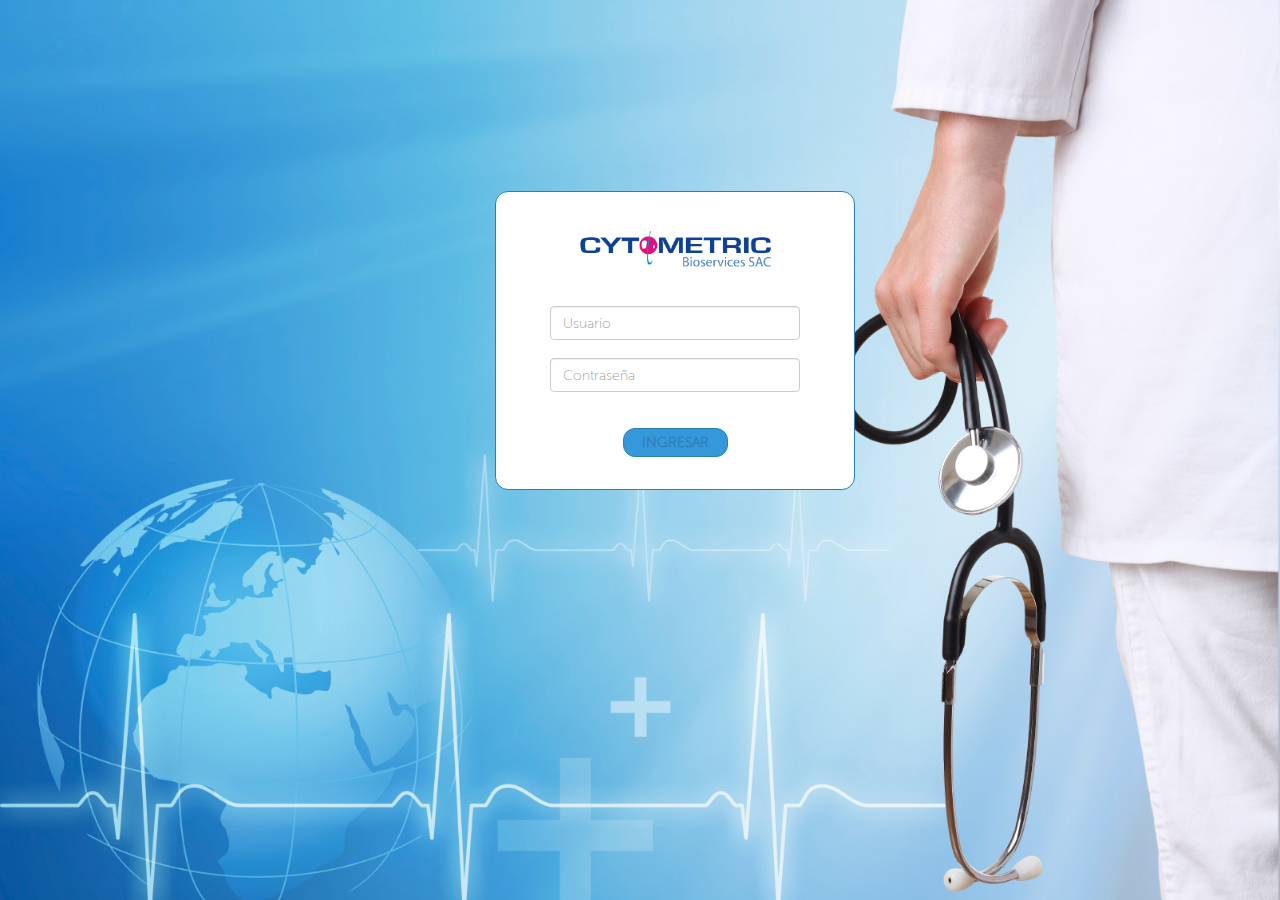
==== commit 2d46b3d7: "Cambios en INGRESAR para visualizar" ====
--- a/index.html
+++ b/index.html
@@ -19,7 +19,7 @@
 						<form method="post">
 							<input class="form-control" type="text" name="user" placeholder="Usuario"><br>							
 							<input class="form-control" type="password" name="password" placeholder="Contraseña"><br>
-						  <button class="btn btn-default" type="submit" value="ingresar">INGRESAR</button>							
+						  <button class="btn btn-default" type="submit" value="ingresar"><a href="selecciona-estudio.html">INGRESAR</a></button>							
 						</form>
 					</div>
 				</div>		
--- a/stylesheets/main.css
+++ b/stylesheets/main.css
@@ -5693,11 +5693,11 @@
     font-weight: 300; }
 
 section {
-  padding: 9% 1.5% 0 7%; }
+  padding: 8.5% 1.5% 0 7%; }
   section .dropdown-menu.pull-right {
     right: 43.5%; }
   section .borde-superior {
-    margin-top: 4%;
+    margin-top: 2.5%;
     padding-top: 3%;
     border-top: 1px solid gray; }
 
@@ -5707,7 +5707,7 @@
   width: 100%;
   height: 100%; }
   #login .col-md-4 {
-    margin-top: 11%; }
+    margin-top: 7%; }
     #login .col-md-4 .recuadro-login {
       border-radius: 13px;
       border: 1px solid #2980b9;
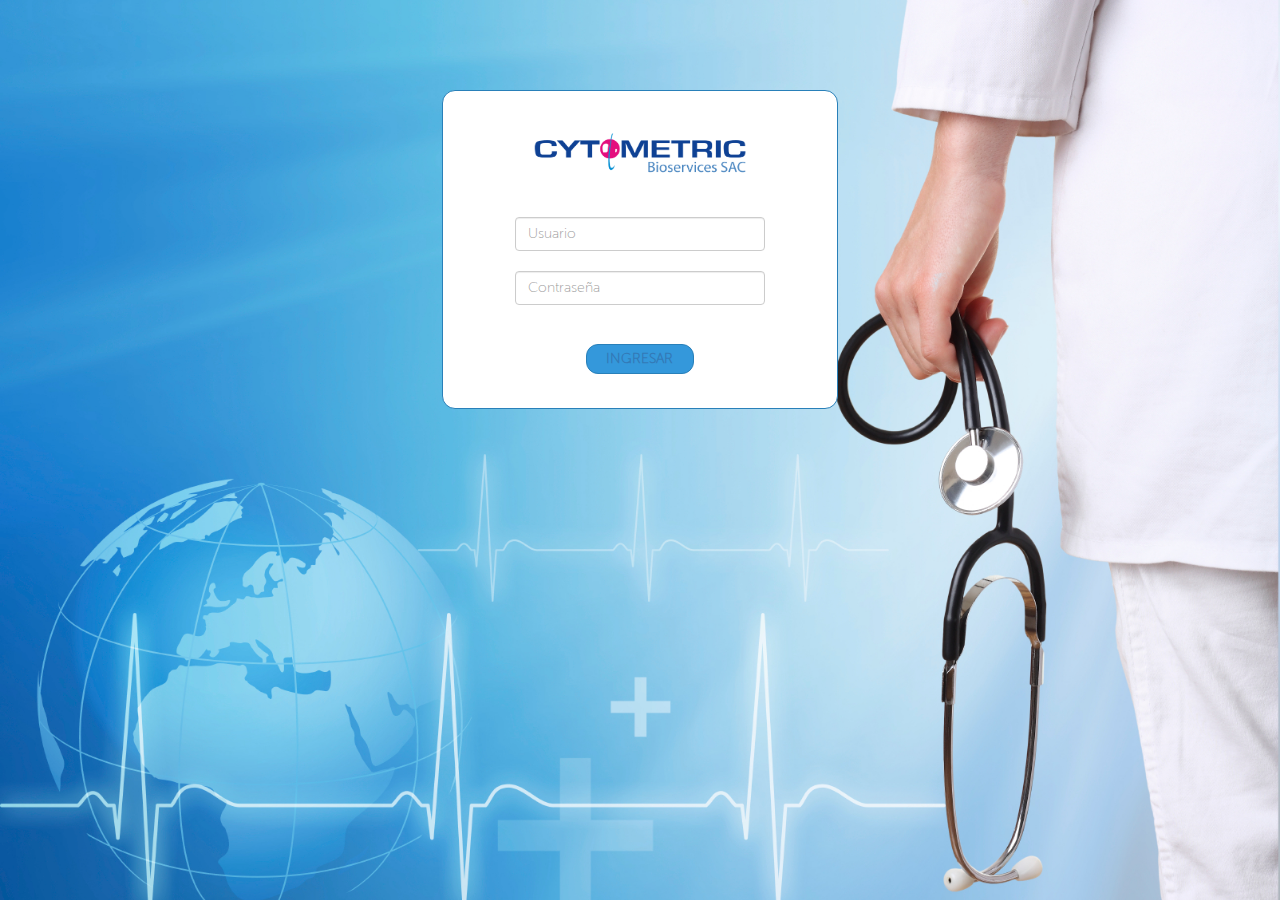
==== commit d6d692fb: "Anexando 3" ====
--- a/index.html
+++ b/index.html
@@ -19,7 +19,7 @@
 						<form method="post">
 							<input class="form-control" type="text" name="user" placeholder="Usuario"><br>							
 							<input class="form-control" type="password" name="password" placeholder="Contraseña"><br>
-						  <button class="btn btn-default" type="submit" value="ingresar"><a href="selecciona-estudio.html">INGRESAR</a></button>							
+						  <button class="btn btn-default" type="submit" value="ingresar"><a href="super-administrador.html">INGRESAR</a></button>							
 						</form>
 					</div>
 				</div>		
--- a/stylesheets/main.css
+++ b/stylesheets/main.css
@@ -5692,11 +5692,11 @@
     font-size: 12px;
     font-weight: 300; }
 
-section {
+#contenido {
   padding: 8.5% 1.5% 0 7%; }
-  section .dropdown-menu.pull-right {
+  #contenido .dropdown-menu.pull-right {
     right: 43.5%; }
-  section .borde-superior {
+  #contenido .borde-superior {
     margin-top: 2.5%;
     padding-top: 3%;
     border-top: 1px solid gray; }
@@ -5733,7 +5733,7 @@
   margin-bottom: 6%; }
 
 .seis-modulos {
-  margin: 7% !important; }
+  margin: 10% 5% 0 !important; }
   .seis-modulos .row {
     margin: 0; }
     .seis-modulos .row .col-md-4 .modulo {
